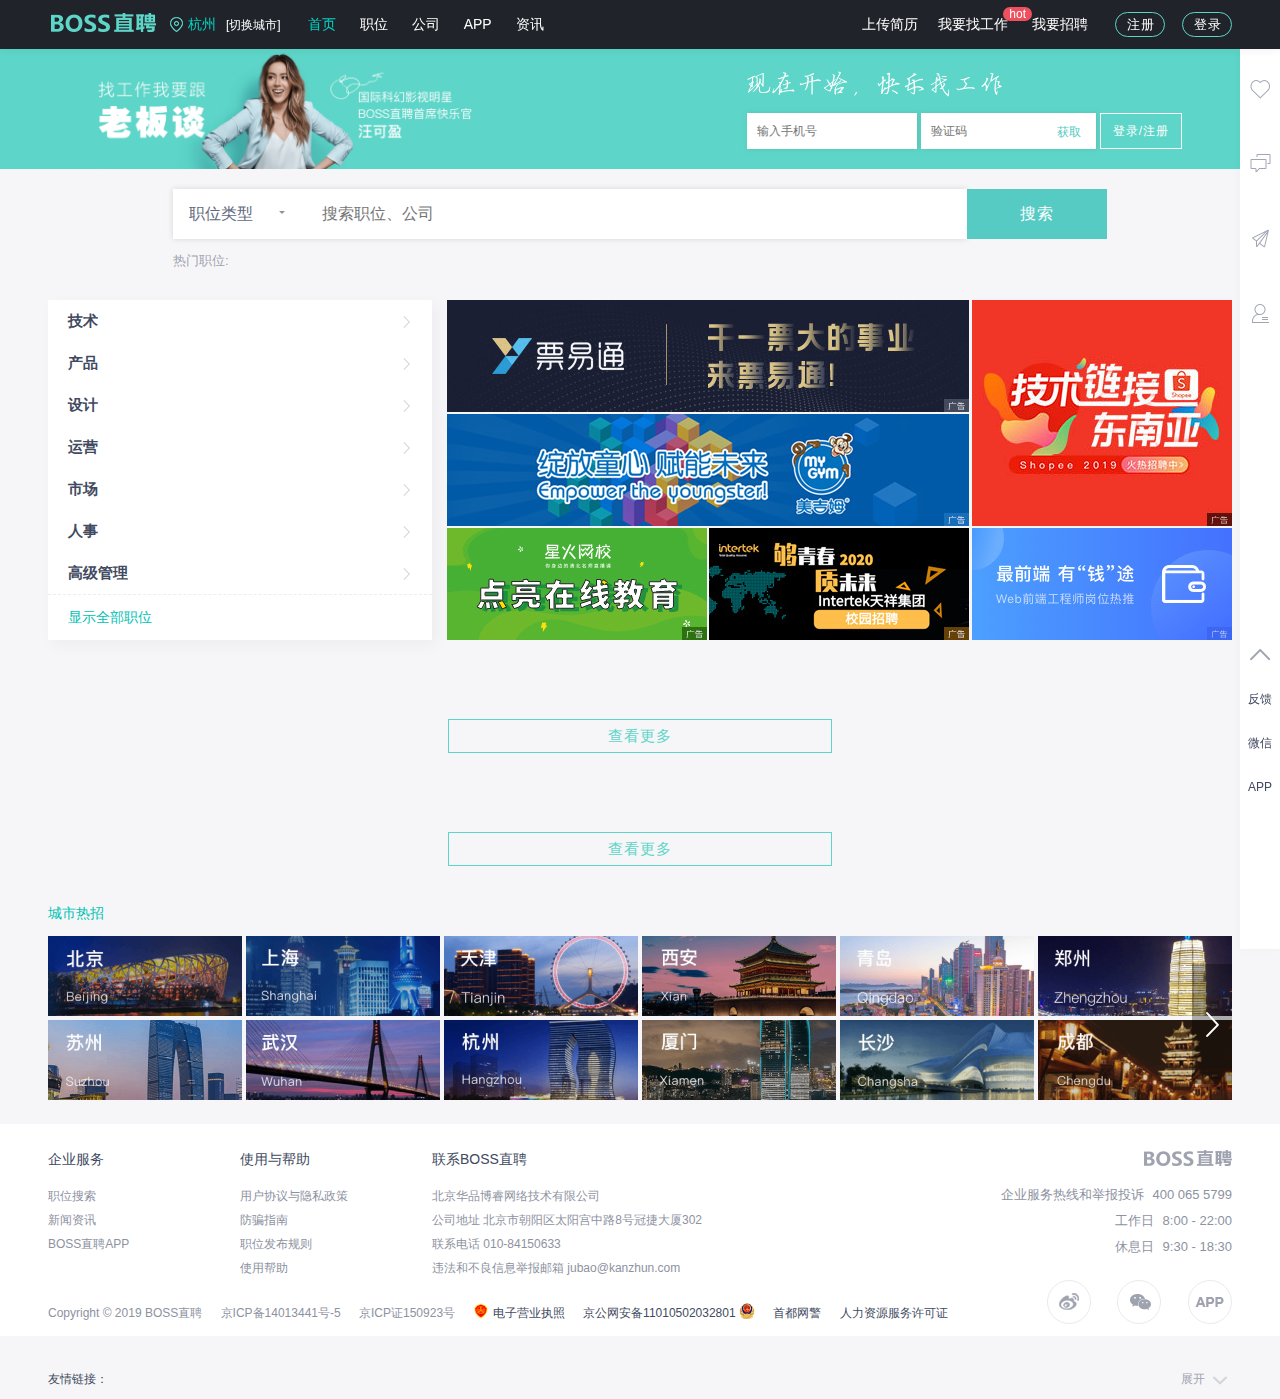
==== index.html @ 128b5499 "xfwork" ====
<!DOCTYPE html>
<html lang="en">
<head>
    <meta charset="UTF-8">
    <meta name="viewport" content="width=device-width, initial-scale=1.0">
    <meta http-equiv="X-UA-Compatible" content="ie=edge">
    <title>BOSS直聘-找工作我要跟老板谈！招聘求职找工作！</title>
    <link rel="stylesheet" href="css/index.css">
    <script type="text/javascript" src="js/mock.js"></script>
    <script src="https://ajax.aspnetcdn.com/ajax/jQuery/jquery-3.4.1.min.js"></script>
    <script type="text/javascript" src="https://webapi.amap.com/maps?v=1.4.15&key=4b1b4d65e6268a1358621d52a801e80d&plugin=AMap.CitySearch"></script>
    <script src="js/index.js"></script>
</head>
<body>
    <div id="wrap">
        <!-- 头部导航栏 -->
        <div id="header">
            <div class="inner clearfix">
                <div class="logo">
                    <a href="#" title="BOSS直聘">
                    </a>
                </div>
                <div class="nav-city">
                    <p class="nav-city-box">
                        <i></i>
                        <span>杭州</span>
                        <span class="switch-city">[切换城市]</span>
                    </p>
                    <div class="city-box clearfix">
                        <ul class="drop-downpro">
                            
                        </ul>
                        <div class="drop-downcity">
                        </div>
                    </div>
                </div>
                <div class="nav">
                    <ul>
                        <li class="cur">
                            <a href="index.html">首页</a>
                        </li>
                        <li>
                            <a href="position.html">职位</a>
                        </li>
                        <li>
                            <a href="company.html">公司</a>
                        </li>
                        <li>
                            <a href="app.html">APP</a>
                        </li>
                        <li>
                            <a href="zixun.html">资讯</a>
                        </li>
                    </ul>
                </div>
                <div class="user-nav">
                    <a href="upload.html" title="上传简历，解析内容，完善注册" class="link-sign">上传简历</a>
                    <a href="upload.html" title="上传简历，解析内容，完善注册" class="link-sign">我要找工作
                        <span class="new">hot</span>
                    </a>
                    <a href="upload.html" title="我要招聘" class="link-sign mr10">我要招聘</a>
                    <a href="" class="btn">注册</a>
                    <a href="" class="btn">登录</a>
                </div>
            </div>
        </div>
        <!-- 快速注册 -->
        <div class="fast-register">
            <div class="inner clearfix">
                <img src="img/fast-reg.png" alt="" class="icon-tip">
                <div class="step-form">
                    <form action="/wapi/zppassport/login/phone" method="post">
                        <img src="./img/fast-reg-text.png" alt="">
                        <div>
                            <div class="input-box">
                                <input type="tel" name="phone" class="ipt-phone" placeholder="输入手机号">
                            </div>
                            <div class="input-box">
                                <input type="text" name="phoneCode" class="ipt-sms" maxlength="6" placeholder="验证码">
                                <a href="javascript:void(0)" class="show-code">获取</a>
                            </div>
                            <button type="button" class="regsiter-btn">登录/注册</button>
                        </div>
                    </form>
                </div>
            </div>
        </div>
        <!-- 搜索 -->
        <div class="main-search">
            <div class="inner">
                <div class="search-box">
                    <div class="search-form">
                        <form action="" method="get" class="clearfix">
                            <div class="logo">
                                <a href=""></a>
                            </div>
                            <div class="search-form-con clearfix">
                                <div class="position-type">
                                    <b>职位类型</b>
                                    <i class="arrow-down"></i>
                                </div>
                                <p class="ipt-wrap">
                                    <input type="text" class="ipt-search" maxlength="50" placeholder="搜索职位、公司">
                                </p>
                            </div>
                            <button class="btn">搜索</button>
                            <div class="position-box">
                                <div class="select-box clearfix">
                                    <ul class="tree1"></ul>
                                    <ul class="tree2">
                                        <li class="blank">选择职类</li>
                                    </ul>
                                    <ul class="tree3"></ul>
                                </div>
                            </div>
                        </form>
                    </div>
                    <div class="search-hot">
                        <!-- 热门职位随机生成 -->
                    </div>
                </div>
            </div>
        </div>
        <!-- 主体main -->
        <div id="main" class="inner">
            <div class="home-box clearfix">
                <div class="home-sider">
                    <div class="job-menu">
                        <dl>
                            <dd class="clearfix">
                                <i class="icon-arrow-right"></i>
                                <b>技术</b>      
                                <!-- js动态生成 -->
                            </dd>
                            <div class="menu-sub">
                                <p class="menu-article">技术</p>
                                <!-- jsd动态生成 -->
                            </div>
                        </dl>
                        <dl>
                            <dd class="clearfix">
                                <i class="icon-arrow-right"></i>
                                <b>产品</b>
                            </dd>
                            <div class="menu-sub">
                                <p class="menu-article">产品</p>
                            </div>
                        </dl>
                        <dl>
                            <dd class="clearfix">
                                <i class="icon-arrow-right"></i>
                                <b>设计</b>
                            </dd>
                            <div class="menu-sub">
                                <p class="menu-article">设计</p>
                            </div>
                        </dl>
                        <dl>
                            <dd class="clearfix">
                                <i class="icon-arrow-right"></i>
                                <b>运营</b>
                            </dd>
                            <div class="menu-sub">
                                <p class="menu-article">运营</p>
                            </div>
                        </dl>
                        <dl>
                            <dd class="clearfix">
                                <i class="icon-arrow-right"></i>
                                <b>市场</b>
                            </dd>
                            <div class="menu-sub">
                                <p class="menu-article">市场</p>
                            </div>
                        </dl>
                        <dl>
                            <dd class="clearfix">
                                <i class="icon-arrow-right"></i>
                                <b>人事</b>
                            </dd>
                            <div class="menu-sub">
                                <p class="menu-article">人事</p>
                            </div>
                        </dl>
                        <dl>
                            <dd class="clearfix">
                                <i class="icon-arrow-right"></i>
                                <b>高级管理</b>
                            </dd>
                            <div class="menu-sub">
                                <p class="menu-article">高级管理</p>
                            </div>
                        </dl>
                        <div class="show-all">
                            显示全部职位
                        </div>
                        <div class="all-box">
                            <dl>
                                <dd class="clearfix">
                                    <i class="icon-arrow-right"></i>
                                    <b>销售</b>
                                </dd>
                                <div class="menu-sub">
                                    <p class="menu-article">销售</p>
                                </div>
                            </dl>
                            <dl>
                                <dd class="clearfix">
                                    <i class="icon-arrow-right"></i>
                                    <b>媒体</b>
                                </dd>
                                <div class="menu-sub">
                                    <p class="menu-article">媒体</p>
                                </div>
                            </dl>
                            <dl>
                                <dd class="clearfix">
                                    <i class="icon-arrow-right"></i>
                                    <b>金融</b>
                                </dd>
                                <div class="menu-sub">
                                    <p class="menu-article">金融</p>
                                </div>
                            </dl>
                            <dl>
                                <dd class="clearfix">
                                    <i class="icon-arrow-right"></i>
                                    <b>汽车</b>
                                </dd>
                                <div class="menu-sub">
                                    <p class="menu-article">汽车</p>
                                </div>
                            </dl>
                            <dl>
                                <dd class="clearfix">
                                    <i class="icon-arrow-right"></i>
                                    <b>教育培训</b>
                                </dd>
                                <div class="menu-sub">
                                    <p class="menu-article">教育培训</p>
                                </div>
                            </dl>
                            <dl>
                                <dd class="clearfix">
                                    <i class="icon-arrow-right"></i>
                                    <b>医疗健康</b>
                                </dd>
                                <div class="menu-sub">
                                    <p class="menu-article">医疗健康</p>
                                    
                                </div>
                            </dl>
                            <dl>
                                <dd class="clearfix">
                                    <i class="icon-arrow-right"></i>
                                    <b>采购贸易</b>
                                </dd>
                                <div class="menu-sub">
                                    <p class="menu-article">采购贸易</p>
                                </div>
                            </dl>
                            <dl>
                                <dd class="clearfix">
                                    <i class="icon-arrow-right"></i>
                                    <b>供应链/物流</b>
                                </dd>
                                <div class="menu-sub">
                                    <p class="menu-article">供应链/物流</p>
                                </div>
                            </dl>
                            <dl>
                                <dd class="clearfix">
                                    <i class="icon-arrow-right"></i>
                                    <b>房地产/建筑</b>
                                </dd>
                                <div class="menu-sub">
                                    <p class="menu-article">房地产/建筑</p>
                                </div>
                            </dl>
                            <dl>
                                <dd class="clearfix">
                                    <i class="icon-arrow-right"></i>
                                    <b>咨询/翻译/法律</b>
                                </dd>
                                <div class="menu-sub">
                                    <p class="menu-article">咨询/翻译/法律</p>
                                </div>
                            </dl>
                        </div>
                    </div>
                </div>
                <div class="home-main">
                    <div class="main-box">
                        <a href="#" class="fl">
                            <img src="img/m1.jpg" alt="">
                        </a>
                        <a href="#" class="fr">
                            <img src="img/m3.jpg" alt="">
                        </a>
                        <a href="#" class="fl">
                            <img src="img/m2.jpg" alt="">
                        </a>
                        <a href="#" class="fl">
                            <img src="img/m4.jpg" alt="">
                        </a>
                        <a href="#" class="fl">
                            <img src="img/m5.jpg" alt="">
                        </a>
                        <a href="#" class="fr">
                            <img src="img/m6.jpg" alt="">
                        </a>
                    </div>
                </div>
                <div class="job-tab-box">
                    <h3 class="clearfix">                   
                    </h3>
                    <ul class="cur clearfix">                   
                    </ul>
                    <ul class="clearfix">                  
                    </ul>
                    <ul class="clearfix">                   
                    </ul>
                    <ul class="clearfix">                
                    </ul>
                    <ul class="clearfix">               
                    </ul>
                    <ul class="clearfix">              
                    </ul>
                    <ul class="clearfix">                  
                    </ul>
                    <ul class="clearfix">                    
                    </ul>
                    <ul class="clearfix">                    
                    </ul>
                    <ul class="clearfix">                 
                    </ul>
                    <p class="tab-more">
                        <a href="#" class="btn-more">查看更多</a>
                    </p>
                </div>
                <div class="conpamy-tab-box">
                    <h3 class="clearfix">         
                    </h3>
                    <ul class="cur">
                    </ul>
                    <ul class="clearfix">
                    </ul>
                    <ul class="clearfix">                 
                    </ul>
                    <ul class="clearfix">                       
                    </ul>
                     <p class="tab-more">
                        <a href="#" class="btn-more">查看更多</a>
                    </p>
                </div>
                <div class="hotcity-tab-city">
                    <h3>
                        <span class="cur">城市热招</span>
                    </h3>
                    <div class="sider-city">
                        <div class="pre-city city-btn"></div>
                        <div class="next-city city-btn"></div>
                        <ul>
                            <li class="clearfix">
                                <a href="">
                                    <img src="img/city_101010100.png" alt="">
                                    <div class="model"></div>
                                </a>
                                <a href="">
                                    <img src="img/city_101020100.png" alt="">
                                    <div class="model"></div>
                                </a>
                                <a href="">
                                    <img src="img/city_101030100.png" alt="">
                                    <div class="model"></div>
                                </a>
                                <a href="">
                                    <img src="img/city_101110100.png" alt="">
                                    <div class="model"></div>
                                </a>
                                <a href="">
                                    <img src="img/city_101120200.png" alt="">
                                    <div class="model"></div>
                                </a>
                                <a href="">
                                    <img src="img/city_101180100.png" alt="">
                                    <div class="model"></div>
                                </a>
                                <a href="">
                                    <img src="img/city_101190100.png" alt="">
                                    <div class="model"></div>
                                </a>
                                <a href="">
                                    <img src="img/city_101190400.png" alt="">
                                    <div class="model"></div>
                                </a>
                                <a href="">
                                    <img src="img/city_101200100.png" alt="">
                                    <div class="model"></div>
                                </a>
                                <a href="">
                                    <img src="img/city_101210100.png" alt="">
                                    <div class="model"></div>
                                </a>
                                <a href="">
                                    <img src="img/city_101230200.png" alt="">
                                    <div class="model"></div>
                                </a>
                                <a href="">
                                    <img src="img/city_101250100.png" alt="">
                                    <div class="model"></div>
                                </a>
                                <a href="">
                                    <img src="img/city_101270100.png" alt="">
                                    <div class="model"></div>
                                </a>
                                <a href="">
                                    <img src="img/city_101280100.png" alt="">
                                    <div class="model"></div>
                                </a>
                                <a href="">
                                    <img src="img/city_101280600.png" alt="">
                                    <div class="model"></div>
                                </a>
                            </li>
                        </ul>
                    </div>
                </div>
            </div> 
        </div>
        <!-- 底部footer -->
        <div id="footer">
            <div class="inner">
                <div class="footer-social">
                    <img src="./img/footer-logo.png" alt="">
                    <p>
                        企业服务热线和举报投诉 
                        <span>400 065 5799</span>
                    </p>
                    <p>
                        工作日 
                        <span>8:00 - 22:00</span>
                    </p>
                    <p>休息日 
                        <span>9:30 - 18:30</span>
                    </p>
                    <p class="footer-icon">
                        <a href="http://www.weibo.com/bosszhipin" class="icon-weibo">
                        </a>
                        <a href="" class="icon-weixin">
                            <img src="./img/we_chat_qr.jpg" alt="" class="qr-weixin">
                        </a>
                        <a href="" class="icon-app">
                        </a>
                    </p>
                </div>
                <div class="footer-about clearfix">
                    <dl>
                        <dt>企业服务</dt>
                        <dd>
                            <a href="">职位搜索</a>
                            <a href="">新闻资讯</a>
                            <a href="">BOSS直聘APP</a>
                        </dd>
                    </dl>
                    <dl>
                        <dt>使用与帮助</dt>
                        <dd>
                            <a href="">用户协议与隐私政策</a>
                            <a href="">防骗指南</a>
                            <a href="">职位发布规则</a>
                            <a href="">使用帮助</a>
                        </dd>
                    </dl>
                    <dl>
                        <dt>联系BOSS直聘</dt>
                        <dd>
                            <p>北京华品博睿网络技术有限公司</p>
                            <p>公司地址 北京市朝阳区太阳宫中路8号冠捷大厦302</p>
                            <p>联系电话 010-84150633</p>
                            <p>违法和不良信息举报邮箱 
                                <a href="">jubao@kanzhun.com</a>
                            </p>
                        </dd>
                    </dl>
                </div>
                <div class="copyright">
                    <p>
                        <span>Copyright © 2019 BOSS直聘</span>
                        <span>京ICP备14013441号-5</span>
                        <span>京ICP证150923号</span>
                        <span>
                            <a href="">
                                <img src="./img/icon-badge-1.png" alt="">
                                电子营业执照
                            </a>
                        </span>
                        <span>
                            <a href="">
                                京公网安备11010502032801 
                                <img src="./img/icon-beian.png" alt="">
                            </a>
                        </span>
                        <span>
                            <a href="">
                                首都网警
                            </a>
                        </span>
                        <span>
                            <a href="">人力资源服务许可证</a>
                        </span>
                    </p>
                </div>
            </div>
        </div>
        <!-- link -->
        <div class="link-friends" style="height: 27px;">
            <dl class="link-item clearfix">
                <dt>友情链接：</dt>
                <dd><!-- 底部a标签自动生成 -->
                </dd>
            </dl>
            <div>
                <span>展开</span>
                <i class="sildedown"></i>
            </div>
        </div>
        <!-- 通用侧边栏 -->
        <div id="siderbar">
            <div class="sider-index">
                <ul class="sider-top">
                    <li class="interest-li">
                        <a href="javascript:;">
                            <i class="interest"></i>
                            感兴趣
                        </a>
                    </li>
                     <li class="chat-li">
                        <a href="javascript:;">
                            <i class="chat"></i>
                            沟通过
                        </a>
                    </li>
                     <li class="deliver-li">
                        <a href="javascript:;">
                            <i class="deliver"></i>
                            已投递
                        </a>
                    </li>
                    <li class="interview-li">
                        <a href="javascript:;">
                            <i class="interview"></i>
                            面试
                        </a>
                    </li>
                </ul>
                <ul class="sider-bottom">
                    <li>
                        <a  href="javascript:;" title="返回顶部" class="back-top"></a>
                    </li>
                    <li>
                        <a href="javascript:;">反馈</a>
                    </li>
                    <li>
                        <a href="javascript:;">微信
                            <div class="qr-layer">
                                <i></i>
                                <img src="img/wechat-qrcode.jpg" alt="">
                                关注BOSS直聘微信服务号
                            </div>
                        </a>
                    </li>
                    <li>
                        <a href="javascript:;">APP
                            <div class="qr-layer">
                                <i></i>
                                <img src="img/wechat-qrcode.jpg" alt="">
                                下载BOSS直聘APP
                            </div>
                        </a>
                    </li>
                </ul>
            </div>
        </div>
    </div>
</body>
</html>
---- css/index.css ----
@charset "UTF-8";
html, body, div, span, applet, object, iframe, h1, h2, h3, h4, h5, h6, p, blockquote, pre, a, abbr, acronym, address, big, cite, code, del, dfn, em, font, img, ins, kbd, q, s, samp, small, strike,
strong, sub, sup, tt, var, b, u, i, center, dl, dt, dd, ol, ul, li, fieldset, form, label, legend, table, caption, tbody,
tfoot, thead, tr, th, td, textarea, button {
  margin: 0;
  padding: 0;
}

address, cite, dfn, em, var, i {
  font-style: normal;
}

body {
  min-width: 1184px;
  color: #222;
  background: #f6f6f8;
  line-height: 26px;
  color: #414a60;
  font-size: 14px;
  font-family: arial,verdana,helvetica,'PingFang SC','HanHei SC',STHeitiSC-Light,Microsoft Yahei,sans-serif;
}

table {
  border-collapse: collapse;
  border-spacing: 0;
}

h1, h2, h3, h4, h5, h6, th {
  font-size: 100%;
  font-weight: normal;
}

button, input, select, textarea {
  font-size: 100%;
}

fieldset, img {
  border: 0;
}

a {
  text-decoration: none;
  color: #414a60;
}

a:hover {
  transition: all linear .2s;
  color: #00d7c6;
  text-decoration: none;
}

ul, ol {
  list-style: none;
}

:focus {
  outline: none;
}

.clearfix::after {
  clear: both;
  content: "";
  display: block;
  overflow: hidden;
  height: 0;
}

.clearfix {
  zoom: 1;
}

@keyframes showSearchBox {
  0% {
    transform: translateY(-20px);
  }
  50% {
    transform: translateY(5px);
  }
  60% {
    transform: translateY(-5px);
  }
  70% {
    transform: translateY(5px);
  }
  80% {
    transform: translateY(0px);
  }
}

#wrap {
  min-height: 100%;
  overflow: visible;
  overflow-x: hidden;
  position: relative;
}

#wrap ::-webkit-scrollbar {
  width: 4px;
}

#wrap ::-webkit-scrollbar-thumb {
  height: 50px;
  background-color: #d1d4db;
}

#wrap ::-webkit-scrollbar-track-piece {
  background-color: #fff;
}

#wrap #header {
  /* 这种注释内容会出现在生成的css文件中 */
  width: 100%;
  height: 49px;
  background: #202329;
  box-shadow: 0 1px 8px rgba(0, 0, 0, 0.06);
  position: relative;
  z-index: 1005;
}

#wrap #header a {
  color: #fff;
}

#wrap #header .inner {
  width: 1184px;
  max-width: 1184px;
  margin: 0 auto;
}

#wrap #header .inner .logo {
  float: left;
  padding: 6px 0 0 0;
}

#wrap #header .inner .logo a {
  display: block;
  width: 110px;
  height: 36px;
  background: url(../img/logo.png) 3px 7px no-repeat;
  background-size: 105px 19px;
}

#wrap #header .inner .nav-city {
  float: left;
  position: relative;
  cursor: pointer;
  height: 49px;
  line-height: 49px;
  color: #00d7c6;
  font-size: 0;
}

#wrap #header .inner .nav-city .nav-city-box i {
  display: inline-block;
  vertical-align: top;
  width: 15px;
  height: 23px;
  background: url(../img/icon-poi.png) 0 -165px;
  margin: 17px 3px 0 12px;
}

#wrap #header .inner .nav-city .nav-city-box span {
  font-size: 14px;
}

#wrap #header .inner .nav-city .nav-city-box .switch-city {
  font-size: 12px;
  color: #fff;
  margin-left: 10px;
}

#wrap #header .inner .nav-city .city-box {
  display: none;
  position: absolute;
  width: 298px;
  background: #fff;
  top: 49px;
  left: 0;
  z-index: 1;
  color: #9fa3b0;
  box-shadow: 0 2px 8px rgba(0, 0, 0, 0.1);
  font-size: 14px;
}

#wrap #header .inner .nav-city .city-box .drop-downpro {
  float: left;
  width: 150px;
  height: 302px;
  overflow: auto;
}

#wrap #header .inner .nav-city .city-box .drop-downpro li {
  padding-left: 28px;
  line-height: 50px;
  cursor: pointer;
}

#wrap #header .inner .nav-city .city-box .drop-downpro .cur {
  background: #f1f3f6;
}

#wrap #header .inner .nav-city .city-box .drop-downcity {
  margin-left: 150px;
  background: #f8f9fa;
  height: 302px;
  overflow: auto;
}

#wrap #header .inner .nav-city .city-box .drop-downcity ul {
  display: none;
}

#wrap #header .inner .nav-city .city-box .drop-downcity ul li {
  padding-left: 28px;
  line-height: 50px;
  cursor: pointer;
  background: #f1f3f6;
}

#wrap #header .inner .nav-city .city-box .drop-downcity ul li:hover {
  background: #edf0f3;
}

#wrap #header .inner .nav-city .city-box .drop-downcity ul .cur {
  display: block;
}

#wrap #header .inner .nav-city .city-box .drop-downcity .cur {
  display: block;
}

#wrap #header .inner .nav {
  font-size: 0;
  float: left;
  margin-left: 15px;
  height: 49px;
  line-height: 49px;
}

#wrap #header .inner .nav ul {
  display: inline-block;
  white-space: nowrap;
  vertical-align: top;
}

#wrap #header .inner .nav ul li {
  display: inline-block;
  vertical-align: top;
  text-align: center;
  font-size: 14px;
  margin: 0 7px;
}

#wrap #header .inner .nav ul li a {
  display: block;
  padding: 0 5px;
  position: relative;
  transition: all linear .2s;
  color: #fff;
}

#wrap #header .inner .nav ul li a:hover {
  color: #00d7c6;
}

#wrap #header .inner .nav ul .cur a {
  color: #00d7c6;
}

#wrap #header .inner .user-nav {
  float: right;
  font-size: 0;
  height: 49px;
  line-height: 49px;
}

#wrap #header .inner .user-nav a {
  font-size: 14px;
  transition: all linear .2s;
}

#wrap #header .inner .user-nav a:hover {
  color: #00d7c6;
}

#wrap #header .inner .user-nav .link-sign {
  position: relative;
  margin-right: 20px;
}

#wrap #header .inner .user-nav .link-sign .new {
  position: absolute;
  top: -9px;
  right: -20px;
  height: 14px;
  padding: 0 6px;
  line-height: 14px;
  background-color: #ef505e;
  color: #fff;
  font-size: 12px;
  border-radius: 7px;
}

#wrap #header .inner .user-nav .mr10 {
  margin-right: 10px;
}

#wrap #header .inner .user-nav .btn {
  display: inline-block;
  letter-spacing: 1px;
  box-sizing: content-box;
  border-radius: 15px;
  text-align: center;
  font-size: 13px;
  height: 23px;
  line-height: 23px;
  padding: 0 9px 0 11px;
  margin-left: 17px;
  background: #202329;
  border: 1px #5dd5c8 solid;
  cursor: pointer;
}

#wrap .fast-register {
  height: 120px;
  background: #5dd5c8;
  position: relative;
  z-index: 1004;
}

#wrap .fast-register .inner {
  width: 1084px;
  max-width: 1184px;
  margin: 0 auto;
}

#wrap .fast-register .inner .icon-tip {
  float: left;
  height: 118px;
  margin: 2px 35px 0 0;
}

#wrap .fast-register .inner .step-form {
  float: right;
  position: relative;
}

#wrap .fast-register .inner .step-form img {
  height: 26px;
  margin: 22px 0 8px 0;
}

#wrap .fast-register .inner .step-form div .input-box {
  display: inline-block;
  vertical-align: middle;
  position: relative;
}

#wrap .fast-register .inner .step-form div .input-box input {
  padding: 6px 10px 5px 10px;
  height: 25px;
  border: none;
  line-height: 25px;
  background: #fff;
  box-shadow: 1px 0 4px 0 rgba(86, 174, 164, 0.5);
  font-size: 12px;
  vertical-align: middle;
}

#wrap .fast-register .inner .step-form div .input-box .ipt-phone {
  width: 150px;
}

#wrap .fast-register .inner .step-form div .input-box .show-code {
  color: #54cbc4;
  font-size: 12px;
  position: absolute;
  right: 15px;
  top: 6px;
}

#wrap .fast-register .inner .step-form div .regsiter-btn {
  display: inline-block;
  min-width: 80px;
  box-sizing: content-box;
  font-size: 12px;
  vertical-align: middle;
  border: 1px solid #fff;
  height: 34px;
  line-height: 34px;
  color: #fff;
  letter-spacing: 1px;
  background: #5dd5c8;
  text-align: center;
  cursor: pointer;
}

#wrap .main-search {
  position: relative;
  z-index: 1003;
}

#wrap .main-search .inner {
  width: 1184px;
  max-width: 1184px;
  margin: 0 auto;
}

#wrap .main-search .inner .search-box {
  width: 934px;
  margin: 0 auto;
  padding-top: 20px;
  position: relative;
  font-size: 13px;
}

#wrap .main-search .inner .search-box .search-form {
  position: relative;
  zoom: 1;
  z-index: 1000;
  height: 50px;
}

#wrap .main-search .inner .search-box .search-form .logo {
  display: none;
  padding: 6px 0 0 0;
  float: left;
}

#wrap .main-search .inner .search-box .search-form .logo a {
  display: block;
  width: 110px;
  height: 36px;
  margin-right: 30px;
  background: url(../img/logo.png) 3px 7px no-repeat;
  background-size: 105px 19px;
}

#wrap .main-search .inner .search-box .search-form .search-form-con {
  float: left;
  width: 794px;
  box-shadow: 0 0 6px rgba(0, 0, 0, 0.13);
}

#wrap .main-search .inner .search-box .search-form .search-form-con .position-type {
  height: 28px;
  border: 1px solid #53cac3;
  border-right: none;
  line-height: 30px;
  padding: 6px 15px 8px 15px;
  background-color: #fff;
  position: relative;
  cursor: pointer;
  width: 99px;
  float: left;
  padding-top: 9px;
  padding-bottom: 11px;
  border-color: #fff;
  border-left: 1px solid #fff;
}

#wrap .main-search .inner .search-box .search-form .search-form-con .position-type b {
  font-size: 16px;
  width: 80px;
  overflow: hidden;
  text-overflow: ellipsis;
  white-space: nowrap;
  display: inline-block;
  font-weight: 400;
  color: #61687c;
}

#wrap .main-search .inner .search-box .search-form .search-form-con .position-type .arrow-down {
  position: absolute;
  right: 8px;
  top: 15px;
  display: inline-block;
  background-image: url(../img/icons.png);
  background-repeat: no-repeat;
  width: 16px;
  height: 16px;
  background-position: 0 -2044px;
}

#wrap .main-search .inner .search-box .search-form .search-form-con .ipt-wrap {
  float: left;
  width: 664px;
  background: #fff;
  border: 1px solid #fff;
  border-left: none;
  border-right: none;
  position: relative;
}

#wrap .main-search .inner .search-box .search-form .search-form-con .ipt-wrap .ipt-search {
  width: 626px;
  font-size: 16px;
  padding: 10px 19px;
  height: 28px;
  line-height: 30px;
  border: 0;
  color: #414a60;
  font-weight: 400;
}

#wrap .main-search .inner .search-box .search-form .search-form-con:hover .position-type {
  border-color: #53cac3;
  transition: all linear .1s;
}

#wrap .main-search .inner .search-box .search-form .search-form-con:hover .ipt-wrap {
  border-color: #53cac3;
  transition: all linear .1s;
}

#wrap .main-search .inner .search-box .search-form .position-box {
  display: none;
  position: absolute;
  top: 50px;
  left: -1px;
  height: 250px;
  width: 506px;
  color: #8d92a1;
}

#wrap .main-search .inner .search-box .search-form .position-box .select-box {
  display: inline-block;
  box-shadow: 0 2px 8px rgba(0, 0, 0, 0.1);
  zoom: 1;
  position: relative;
}

#wrap .main-search .inner .search-box .search-form .position-box .select-box ul {
  border: 1px #e3e7ed solid;
  border-top: 0;
  background-color: #fff;
  overflow: auto;
  max-height: 208px;
}

#wrap .main-search .inner .search-box .search-form .position-box .select-box ul li {
  line-height: 42px;
  padding: 0 15px;
  cursor: pointer;
  white-space: nowrap;
  overflow: hidden;
  text-overflow: ellipsis;
  display: block;
}

#wrap .main-search .inner .search-box .search-form .position-box .select-box ul .selected {
  background-color: #f2f5f9;
  -webkit-transition: all linear .2s;
  transition: all linear .2s;
}

#wrap .main-search .inner .search-box .search-form .position-box .select-box ul .blank {
  background: 0 0;
  color: #ccc;
  padding-top: 50px;
  text-align: center;
}

#wrap .main-search .inner .search-box .search-form .position-box .select-box .tree1 {
  float: left;
  width: 166px;
  max-height: 250px;
  height: 250px;
}

#wrap .main-search .inner .search-box .search-form .position-box .select-box .tree2 {
  float: left;
  width: 166px;
  max-height: 250px;
  height: 250px;
}

#wrap .main-search .inner .search-box .search-form .position-box .select-box .tree3 {
  display: none;
  float: left;
  width: 166px;
  max-height: 250px;
  height: 250px;
}

#wrap .main-search .inner .search-box .search-form .btn {
  text-align: center;
  color: #fff;
  background: #55cbc4;
  border: 0;
  cursor: pointer;
  height: 50px;
  line-height: 50px;
  background-image: none;
  font-size: 16px;
  width: 140px;
  float: right;
  letter-spacing: 1px;
}

#wrap .main-search .inner .search-box .search-form .btn:hover {
  background-color: #6adbcf;
  color: #fff;
}

#wrap .main-search .inner .search-box .search-hot {
  padding: 9px 0 26px 0;
  font-size: 13px;
  color: #9fa3b0;
}

#wrap .main-search .inner .search-box .search-hot b {
  margin-right: 18px;
  font-weight: 400;
  display: inline-block;
}

#wrap .main-search .inner .search-box .search-hot a {
  display: inline-block;
  margin-right: 22px;
  color: #00c2b3;
}

#wrap .fix {
  position: fixed;
  top: 0;
  left: 0;
  width: 100%;
  height: 100px;
  background: #fff;
  z-index: 1004;
  box-shadow: 0 2px 8px 0 rgba(0, 0, 0, 0.21);
}

#wrap .fix .inner .search-box {
  width: 100%;
  padding-top: 25px;
  animation: showSearchBox .35s linear both;
}

#wrap .fix .inner .search-box .search-form .search-form-con {
  width: 904px;
}

#wrap .fix .inner .search-box .search-form .search-form-con .ipt-wrap {
  width: 774px;
  overflow: hidden;
}

#wrap .fix .inner .search-box .search-form .position-box {
  left: 139px;
}

#wrap .fix .inner .search-box .search-form .logo {
  display: block;
}

#wrap .fix .inner .search-box .search-hot {
  display: none;
}

#wrap #main {
  width: 1184px;
  max-width: 1184px;
  margin: 0 auto;
  position: relative;
}

#wrap #main .home-sider {
  width: 384px;
  position: absolute;
  left: 0;
  top: 0;
}

#wrap #main .home-sider .job-menu {
  background: #fff;
  color: #61687c;
  position: relative;
  z-index: 1002;
  box-shadow: 5px 5px 15px rgba(3, 0, 0, 0.04);
}

#wrap #main .home-sider .job-menu a {
  color: #61687c;
  font-size: 13px;
  display: inline-block;
  line-height: 28px;
}

#wrap #main .home-sider .job-menu dl {
  zoom: 1;
  height: 42px;
}

#wrap #main .home-sider .job-menu dl dd {
  padding: 8px 20px 9px;
  height: 27px;
}

#wrap #main .home-sider .job-menu dl dd .icon-arrow-right {
  float: right;
  background-position: -25px 0;
  margin-top: 5px;
  width: 12px;
  height: 16px;
  position: relative;
  top: 2px;
  background-image: url(../img/icons.png);
  background-repeat: no-repeat;
}

#wrap #main .home-sider .job-menu dl dd b {
  float: left;
  font-weight: 600;
  color: #414a60;
  font-size: 15px;
}

#wrap #main .home-sider .job-menu dl dd a {
  color: #61687c;
  font-size: 13px;
  display: inline-block;
  line-height: 28px;
  margin-left: 16px;
}

#wrap #main .home-sider .job-menu dl .menu-sub {
  display: none;
  position: absolute;
  background: #fff;
  padding: 20px 30px 20px 10px;
  width: 648px;
  top: 0;
  margin-top: -5px;
  left: 100%;
  z-index: 1;
  box-shadow: 0 1px 6px rgba(6, 0, 1, 0.1);
}

#wrap #main .home-sider .job-menu dl .menu-sub .menu-article {
  padding-left: 20px;
  height: 30px;
  font-size: 15px;
  font-weight: 700;
}

#wrap #main .home-sider .job-menu dl .menu-sub ul li h4 {
  float: left;
  width: 104px;
  color: #8d92a1;
  font-size: 13px;
  padding-top: 2px;
  font-weight: 400;
  padding-left: 20px;
}

#wrap #main .home-sider .job-menu dl .menu-sub ul li .text {
  margin-left: 130px;
  border-bottom: solid 1px #f5f6f9;
  padding: 0 0 10px 1px;
}

#wrap #main .home-sider .job-menu dl .menu-sub ul li .text a {
  margin-left: 0;
  margin-right: 25px;
}

#wrap #main .home-sider .job-menu dl .menu-sub ul li .text a:hover {
  color: #18c3b1;
}

#wrap #main .home-sider .job-menu .cur {
  background-color: #5dd5c8;
  border-color: #d1d4db;
  border-right-color: #fff;
  position: relative;
  width: 100%;
}

#wrap #main .home-sider .job-menu .cur dd .icon-arrow-right {
  background-position: -25px -31px;
}

#wrap #main .home-sider .job-menu .cur dd b {
  color: #fff;
}

#wrap #main .home-sider .job-menu .cur dd a {
  color: #fff;
}

#wrap #main .home-sider .job-menu .cur .menu-sub {
  display: block;
}

#wrap #main .home-sider .job-menu .show-all {
  border-top: dashed 1px #ecedef;
  color: #00c2b3;
  height: 45px;
  padding: 0 20px;
  line-height: 45px;
}

#wrap #main .home-sider .job-menu .all-box {
  display: none;
}

#wrap #main .home-main {
  float: right;
  max-width: 785px;
}

#wrap #main .home-main .main-box {
  position: relative;
  overflow: hidden;
  font-size: 0;
  line-height: 0;
  height: 340px;
}

#wrap #main .home-main .main-box a {
  display: block;
}

#wrap #main .home-main .main-box a img {
  display: block;
}

#wrap #main .home-main .main-box a:hover {
  opacity: .9;
}

#wrap #main .home-main .main-box .fl {
  float: left;
  padding-right: 2px;
  padding-bottom: 2px;
}

#wrap #main .home-main .main-box .fr {
  float: right;
}

#wrap #main .job-tab-box, #wrap #main .conpamy-tab-box {
  width: 100%;
  overflow: hidden;
  padding-top: 30px;
}

#wrap #main .job-tab-box h3, #wrap #main .conpamy-tab-box h3 {
  height: 45px;
  position: relative;
}

#wrap #main .job-tab-box h3 span, #wrap #main .conpamy-tab-box h3 span {
  float: left;
  margin-right: 40px;
  line-height: 45px;
  color: #8d92a1;
  cursor: pointer;
  font-size: 14px;
  font-weight: 400;
}

#wrap #main .job-tab-box h3 .cur, #wrap #main .conpamy-tab-box h3 .cur {
  color: #00c2b3;
}

#wrap #main .job-tab-box ul, #wrap #main .conpamy-tab-box ul {
  overflow: hidden;
  font-weight: 400;
  width: 110%;
  display: none;
}

#wrap #main .job-tab-box ul li, #wrap #main .conpamy-tab-box ul li {
  height: 130px;
  width: 384px;
  float: left;
  margin: 0 16px 16px 0;
  background: #fff;
}

#wrap #main .job-tab-box ul li p, #wrap #main .conpamy-tab-box ul li p {
  height: 35px;
  line-height: 35px;
  font-size: 15px;
  color: #61687c;
  width: 244px;
  padding-right: 100px;
  margin: 0 auto 0 auto;
  overflow: hidden;
  text-overflow: ellipsis;
  white-space: nowrap;
  position: relative;
}

#wrap #main .job-tab-box ul li .sub-li, #wrap #main .conpamy-tab-box ul li .sub-li {
  display: block;
  height: 130px;
  width: 384px;
}

#wrap #main .job-tab-box ul li .sub-li:hover, #wrap #main .conpamy-tab-box ul li .sub-li:hover {
  box-shadow: 5px 5px 20px rgba(0, 0, 0, 0.05);
  position: absolute;
  z-index: 10;
}

#wrap #main .job-tab-box ul li .sub-li .job-info, #wrap #main .conpamy-tab-box ul li .sub-li .job-info {
  display: block;
  height: 71px;
  padding-top: 10px;
}

#wrap #main .job-tab-box ul li .sub-li .job-info .job-name .salar, #wrap #main .conpamy-tab-box ul li .sub-li .job-info .job-name .salar {
  color: #fc6c38;
  position: absolute;
  right: 0;
  top: 0;
}

#wrap #main .job-tab-box ul li .sub-li .job-info .job-text, #wrap #main .conpamy-tab-box ul li .sub-li .job-info .job-text {
  font-size: 12px;
  color: #61687c;
  border-bottom: dashed 1px #e3e7ed;
  width: 344px;
  padding-right: 0;
  line-height: 28px;
}

#wrap #main .job-tab-box ul li .sub-li .job-info:hover .job-name, #wrap #main .conpamy-tab-box ul li .sub-li .job-info:hover .job-name {
  color: #00d7c6;
}

#wrap #main .job-tab-box ul li .sub-li .user-info, #wrap #main .conpamy-tab-box ul li .sub-li .user-info {
  display: block;
  padding: 7px 0;
}

#wrap #main .job-tab-box ul li .sub-li .user-info p, #wrap #main .conpamy-tab-box ul li .sub-li .user-info p {
  font-size: 14px;
  width: 344px;
  padding-right: 0;
}

#wrap #main .job-tab-box ul li .sub-li .user-info p img, #wrap #main .conpamy-tab-box ul li .sub-li .user-info p img {
  width: 30px;
  height: 30px;
  vertical-align: middle;
  border-radius: 50%;
  margin-right: 15px;
}

#wrap #main .job-tab-box ul li .sub-li .user-info p .user-text, #wrap #main .conpamy-tab-box ul li .sub-li .user-info p .user-text {
  margin-left: 10px;
  font-size: 12px;
  color: #8d92a1;
}

#wrap #main .job-tab-box ul li .sub-li .user-info:hover, #wrap #main .conpamy-tab-box ul li .sub-li .user-info:hover {
  background: #fafafa;
}

#wrap #main .job-tab-box ul li .sub-li .vline, #wrap #main .conpamy-tab-box ul li .sub-li .vline {
  display: inline-block;
  width: 1px;
  height: 12px;
  vertical-align: middle;
  background: #e0e0e0;
  margin: 0 10px;
}

#wrap #main .job-tab-box .cur, #wrap #main .conpamy-tab-box .cur {
  display: block;
}

#wrap #main .job-tab-box .tab-more, #wrap #main .conpamy-tab-box .tab-more {
  text-align: center;
  margin-top: 4px;
}

#wrap #main .job-tab-box .tab-more .btn-more, #wrap #main .conpamy-tab-box .tab-more .btn-more {
  display: inline-block;
  min-width: 112px;
  box-sizing: content-box;
  border: 1px #5dd5c8 solid;
  color: #5dd5c8;
  letter-spacing: 1px;
  text-align: center;
  cursor: pointer;
  width: 382px;
  font-size: 15px;
  height: 32px;
  line-height: 32px;
  background: #f6f6f8;
}

#wrap #main .job-tab-box .tab-more .btn-more:hover, #wrap #main .conpamy-tab-box .tab-more .btn-more:hover {
  background: #5dd5c8;
  transition: all linear .2s;
  color: #fff;
}

#wrap #main .conpamy-tab-box ul li {
  height: 140px;
  width: 284px;
  float: left;
  margin: 0 16px 16px 0;
  background: #fff;
}

#wrap #main .conpamy-tab-box ul li a {
  color: #414a60;
  display: block;
}

#wrap #main .conpamy-tab-box ul li .sub-li {
  display: block;
  height: 140px;
  width: 284px;
}

#wrap #main .conpamy-tab-box ul li .sub-li .company-info {
  height: 77px;
  margin: 0 20px;
  padding-top: 20px;
  border-bottom: dashed 1px #ededed;
}

#wrap #main .conpamy-tab-box ul li .sub-li .company-info:hover h4 {
  color: #00d7c6;
}

#wrap #main .conpamy-tab-box ul li .sub-li .company-info img {
  height: 55px;
  width: 55px;
  float: left;
  border-radius: 10px;
  border: solid 1px #f2f5fa;
}

#wrap #main .conpamy-tab-box ul li .sub-li .company-info .company-text {
  float: right;
  text-align: right;
  overflow: hidden;
  text-overflow: ellipsis;
}

#wrap #main .conpamy-tab-box ul li .sub-li .company-info .company-text h4 {
  height: 25px;
  line-height: 25px;
  font-size: 16px;
  font-weight: 400;
  white-space: nowrap;
  overflow: hidden;
  text-overflow: ellipsis;
}

#wrap #main .conpamy-tab-box ul li .sub-li .company-info .company-text p {
  height: 40px;
  line-height: 41px;
  color: #898e9d;
  font-size: 12px;
  display: inline-block;
  white-space: nowrap;
  padding: 0;
  width: 100%;
}

#wrap #main .conpamy-tab-box ul li .sub-li .about-info {
  color: #8d92a1;
  height: 42px;
  line-height: 42px;
  font-size: 12px;
}

#wrap #main .conpamy-tab-box ul li .sub-li .about-info:hover {
  background: #fafafa;
}

#wrap #main .conpamy-tab-box ul li .sub-li .about-info p {
  width: 240px;
  margin: 0 auto;
  line-height: 42px;
  font-size: 12px;
  color: #8d92a1;
  padding: 0;
}

#wrap #main .conpamy-tab-box ul li .sub-li .about-info p .pull-right {
  text-align: right;
  float: right;
}

#wrap #main .conpamy-tab-box ul li .sub-li .about-info p .text-blue {
  color: #00c2b3;
}

#wrap #main .hotcity-tab-city {
  margin-top: 25px;
  margin-bottom: -20px;
  width: 1184px;
  overflow: hidden;
}

#wrap #main .hotcity-tab-city h3 {
  height: 45px;
  position: relative;
}

#wrap #main .hotcity-tab-city h3 span {
  float: left;
  margin-right: 40px;
  line-height: 45px;
  color: #8d92a1;
  cursor: pointer;
  font-size: 14px;
  font-weight: 400;
}

#wrap #main .hotcity-tab-city h3 .cur {
  color: #00c2b3;
}

#wrap #main .hotcity-tab-city .sider-city {
  overflow: hidden;
  height: 164px;
  position: relative;
  top: 0;
  left: 0;
}

#wrap #main .hotcity-tab-city .sider-city .city-btn {
  position: absolute;
  z-index: 20;
  top: 28px;
  width: 40px;
  height: 120px;
  cursor: pointer;
}

#wrap #main .hotcity-tab-city .sider-city .pre-city {
  display: none;
  left: 0;
  background: rgba(0, 0, 0, 0.3) url(../img/city-prev.png) center center no-repeat;
}

#wrap #main .hotcity-tab-city .sider-city .pre-city:hover {
  background: rgba(0, 0, 0, 0.5) url(../img/city-prev.png) center center no-repeat;
}

#wrap #main .hotcity-tab-city .sider-city .next-city {
  right: 0;
  background: rgba(0, 0, 0, 0.3) url(../img/city-next.png) center center no-repeat;
}

#wrap #main .hotcity-tab-city .sider-city .next-city:hover {
  background: rgba(0, 0, 0, 0.5) url(../img/city-next.png) center center no-repeat;
}

#wrap #main .hotcity-tab-city .sider-city ul {
  width: 100%;
  border: none;
  overflow: hidden;
}

#wrap #main .hotcity-tab-city .sider-city ul li {
  top: 0;
  left: 0;
  width: 1515px;
  position: relative;
}

#wrap #main .hotcity-tab-city .sider-city ul li a {
  float: left;
  height: 80px;
  width: 194px;
  margin: 0 4px 4px 0;
  position: relative;
}

#wrap #main .hotcity-tab-city .sider-city ul li a img {
  display: block;
  width: 100%;
  height: 100%;
}

#wrap #main .hotcity-tab-city .sider-city ul li a .model {
  position: absolute;
  left: 0;
  top: 0;
  width: 100%;
  height: 100%;
  background: rgba(0, 0, 0, 0.3);
  display: none;
}

#wrap #main .hotcity-tab-city .sider-city ul li a:hover .model {
  display: block;
}

#wrap #footer {
  background: #fff;
  padding: 20px 0 10px;
  margin-top: 43px;
  position: relative;
  z-index: 22;
  color: #8d92a1;
  border-top: solid 1px #f6f6f8;
}

#wrap #footer .inner {
  width: 1184px;
  max-width: 1184px;
  margin: 0 auto;
  position: relative;
}

#wrap #footer .inner .footer-social {
  position: absolute;
  font-size: 12px;
  text-align: right;
  right: 0;
  top: 0;
}

#wrap #footer .inner .footer-social img {
  margin: 6px 0 7px 0;
  width: 88px;
  height: 16px;
}

#wrap #footer .inner .footer-social p {
  text-align: right;
  padding: 0;
  font-size: 13px;
}

#wrap #footer .inner .footer-social p span {
  font-size: 13px;
  padding-left: 5px;
}

#wrap #footer .inner .footer-social .footer-icon {
  margin-top: 20px;
}

#wrap #footer .inner .footer-social .footer-icon a {
  display: inline-block;
  background-image: url(../img/icons2.png);
  background-repeat: no-repeat;
  width: 42px;
  height: 42px;
  line-height: 42px;
  border: 1px #eaebee solid;
  border-radius: 100%;
  margin-left: 23px;
  vertical-align: top;
}

#wrap #footer .inner .footer-social .footer-icon a .qr-weixin {
  display: none;
  position: absolute;
  right: -25px;
  bottom: 50px;
  background: #fff;
  margin: 6px 0 7px 0;
  width: 100px;
  height: 100px;
}

#wrap #footer .inner .footer-social .footer-icon a:hover {
  border-color: #cbcdd4;
}

#wrap #footer .inner .footer-social .footer-icon a:hover .qr-weixin {
  display: block;
}

#wrap #footer .inner .footer-social .footer-icon .icon-weibo {
  background-position: 10px -190px;
}

#wrap #footer .inner .footer-social .footer-icon .icon-weixin {
  background-position: 10px -254px;
  position: relative;
}

#wrap #footer .inner .footer-social .footer-icon .icon-app {
  background-position: 6px -313px;
}

#wrap #footer .inner .footer-about dl {
  width: 192px;
  float: left;
}

#wrap #footer .inner .footer-about dl dt {
  height: 30px;
  line-height: 30px;
  font-size: 14px;
  color: #414a60;
  margin-bottom: 10px;
}

#wrap #footer .inner .footer-about dl dd a {
  display: block;
  width: 100%;
  font-size: 12px;
  color: #8d92a1;
  height: 24px;
  line-height: 24px;
  white-space: nowrap;
}

#wrap #footer .inner .footer-about dl dd a:hover {
  color: #00d7c6;
}

#wrap #footer .inner .footer-about dl dd p {
  width: 100%;
  font-size: 12px;
  color: #8d92a1;
  height: 24px;
  line-height: 24px;
  white-space: nowrap;
}

#wrap #footer .inner .footer-about dl dd p a {
  display: inline;
  font-size: 12px;
  color: #8d92a1;
  line-height: 24px;
  white-space: nowrap;
}

#wrap #footer .inner .copyright {
  color: #eeeff3;
  font-size: 12px;
  margin-top: 20px;
}

#wrap #footer .inner .copyright span {
  color: #8d92a1;
  display: inline-block;
  margin-right: 15px;
}

#wrap #footer .inner .copyright span img {
  width: 16px;
  height: 16px;
  vertical-align: middle;
  margin: -5px 0 0 0;
  margin-right: 0;
}

#wrap .link-friends {
  position: relative;
  height: 27px;
  overflow: hidden;
  margin: 30px auto 6px auto;
  width: 1184px;
  font-size: 12px;
}

#wrap .link-friends .link-item {
  margin-bottom: 20px;
}

#wrap .link-friends .link-item dt {
  float: left;
  width: 78px;
  font-size: 12px;
}

#wrap .link-friends .link-item dd {
  margin-left: 85px;
  width: auto;
  margin-right: 55px;
}

#wrap .link-friends .link-item a {
  color: #9fa3b0;
  font-size: 12px;
  margin-right: 26px;
  display: inline-block;
}

#wrap .link-friends .link-item a:hover {
  color: #4a4e52;
  text-decoration: underline;
}

#wrap .link-friends div {
  position: absolute;
  right: 0;
  top: 0;
  color: #9fa3b0;
  cursor: pointer;
}

#wrap .link-friends div i {
  width: 24px;
  height: 24px;
  background: url(../img/icons.png);
  display: inline-block;
}

#wrap .link-friends div .sildedown {
  background-position: 5px -786px;
  vertical-align: middle;
}

#wrap .link-friends div .sildeUp {
  background-position: 5px -810px;
  vertical-align: middle;
}

#wrap .link-friends div:hover {
  color: #4a4e52;
}

#wrap #siderbar {
  position: fixed;
  top: 49px;
  right: 0;
  background-color: #fff;
  box-shadow: -1px 0 8px rgba(0, 0, 0, 0.03);
  height: 100%;
  z-index: 1004;
}

#wrap #siderbar .sider-index {
  width: 40px;
  height: 100%;
  float: left;
  position: relative;
  transition: .2s width;
}

#wrap #siderbar .sider-index:hover {
  width: 60px;
}

#wrap #siderbar .sider-index:hover .sider-top li a {
  color: #414a60;
}

#wrap #siderbar .sider-index .sider-top {
  width: 100%;
  padding-top: 15px;
  text-align: center;
}

#wrap #siderbar .sider-index .sider-top li {
  display: block;
  position: relative;
  font-size: 12px;
  color: #9fa3b0;
  line-height: 14px;
}

#wrap #siderbar .sider-index .sider-top li a {
  padding: 15px 0;
  display: block;
  color: #fff;
  transition: .2s all;
}

#wrap #siderbar .sider-index .sider-top li a i {
  display: block;
  width: 21px;
  height: 21px;
  margin: 0 auto 10px;
  background: url(../img/siderbar.png) no-repeat;
  background-size: 42px auto;
}

#wrap #siderbar .sider-index .sider-top li a .interest {
  background-position: 0 -62px;
}

#wrap #siderbar .sider-index .sider-top li a .chat {
  background-position: 0 -21px;
}

#wrap #siderbar .sider-index .sider-top li a .deliver {
  background-position: 0 -42px;
}

#wrap #siderbar .sider-index .sider-top li a .interview {
  background-position: 0 -84px;
}

#wrap #siderbar .sider-index .sider-top li:hover a {
  color: #54cbc4;
  cursor: pointer;
}

#wrap #siderbar .sider-index .sider-top .interest-li:hover .interest {
  background-position: -21px -62px;
}

#wrap #siderbar .sider-index .sider-top .chat-li:hover .chat {
  background-position: -21px -21px;
}

#wrap #siderbar .sider-index .sider-top .deliver-li:hover .deliver {
  background-position: -21px -42px;
}

#wrap #siderbar .sider-index .sider-top .interview-li:hover .interview {
  background-position: -21px -84px;
}

#wrap #siderbar .sider-index .sider-bottom {
  position: absolute;
  width: 100%;
  bottom: 140px;
  text-align: center;
}

#wrap #siderbar .sider-index .sider-bottom li {
  display: block;
  position: relative;
  font-size: 12px;
  color: #9fa3b0;
  line-height: 14px;
}

#wrap #siderbar .sider-index .sider-bottom li a {
  padding: 15px 0;
  display: block;
}

#wrap #siderbar .sider-index .sider-bottom li a .qr-layer {
  display: none;
  position: absolute;
  right: 55px;
  top: -80px;
  width: 196px;
  height: 196px;
  border: 1px #eee solid;
  background: #fff;
  z-index: 10;
}

#wrap #siderbar .sider-index .sider-bottom li a .qr-layer i {
  display: inline-block;
  background-image: url(../img/icons.png);
  background-repeat: no-repeat;
  width: 12px;
  height: 21px;
  background-position: 0 -697px;
  position: absolute;
  top: 90px;
  right: -12px;
}

#wrap #siderbar .sider-index .sider-bottom li a .qr-layer img {
  display: block;
  width: 134px;
  height: 134px;
  margin: 16px auto 0;
}

#wrap #siderbar .sider-index .sider-bottom li a:hover .qr-layer {
  display: block;
}

#wrap #siderbar .sider-index .sider-bottom li .back-top::after {
  content: '';
  display: block;
  width: 21px;
  height: 13px;
  margin: 0 auto;
  background: url(../img/siderbar.png) no-repeat;
  background-size: 42px auto;
  background-position: 0 0;
}

#wrap #siderbar .sider-index .sider-bottom li:hover .back-top::after {
  background-position: -21px 0;
}

@keyframes toastTop {
  0% {
    top: 10px;
    opacity: 0.2;
  }
  20% {
    top: 60px;
    opacity: 1;
  }
  80% {
    top: 60px;
    opacity: 1;
  }
  100% {
    top: 10px;
    opacity: 0.2;
  }
}

.toast {
  position: fixed;
  width: 80%;
  left: 10%;
  top: 10px;
  height: 36px;
  line-height: 36px;
  text-align: center;
  z-index: 1999;
  animation: toastTop 2s ease-out;
  opacity: 0;
}

.toast .toast-con {
  display: inline-block;
  background: #fff;
  margin: 0 auto;
  padding: 0 20px;
  line-height: 50px;
  box-shadow: 0 0 14px rgba(0, 0, 0, 0.11);
}
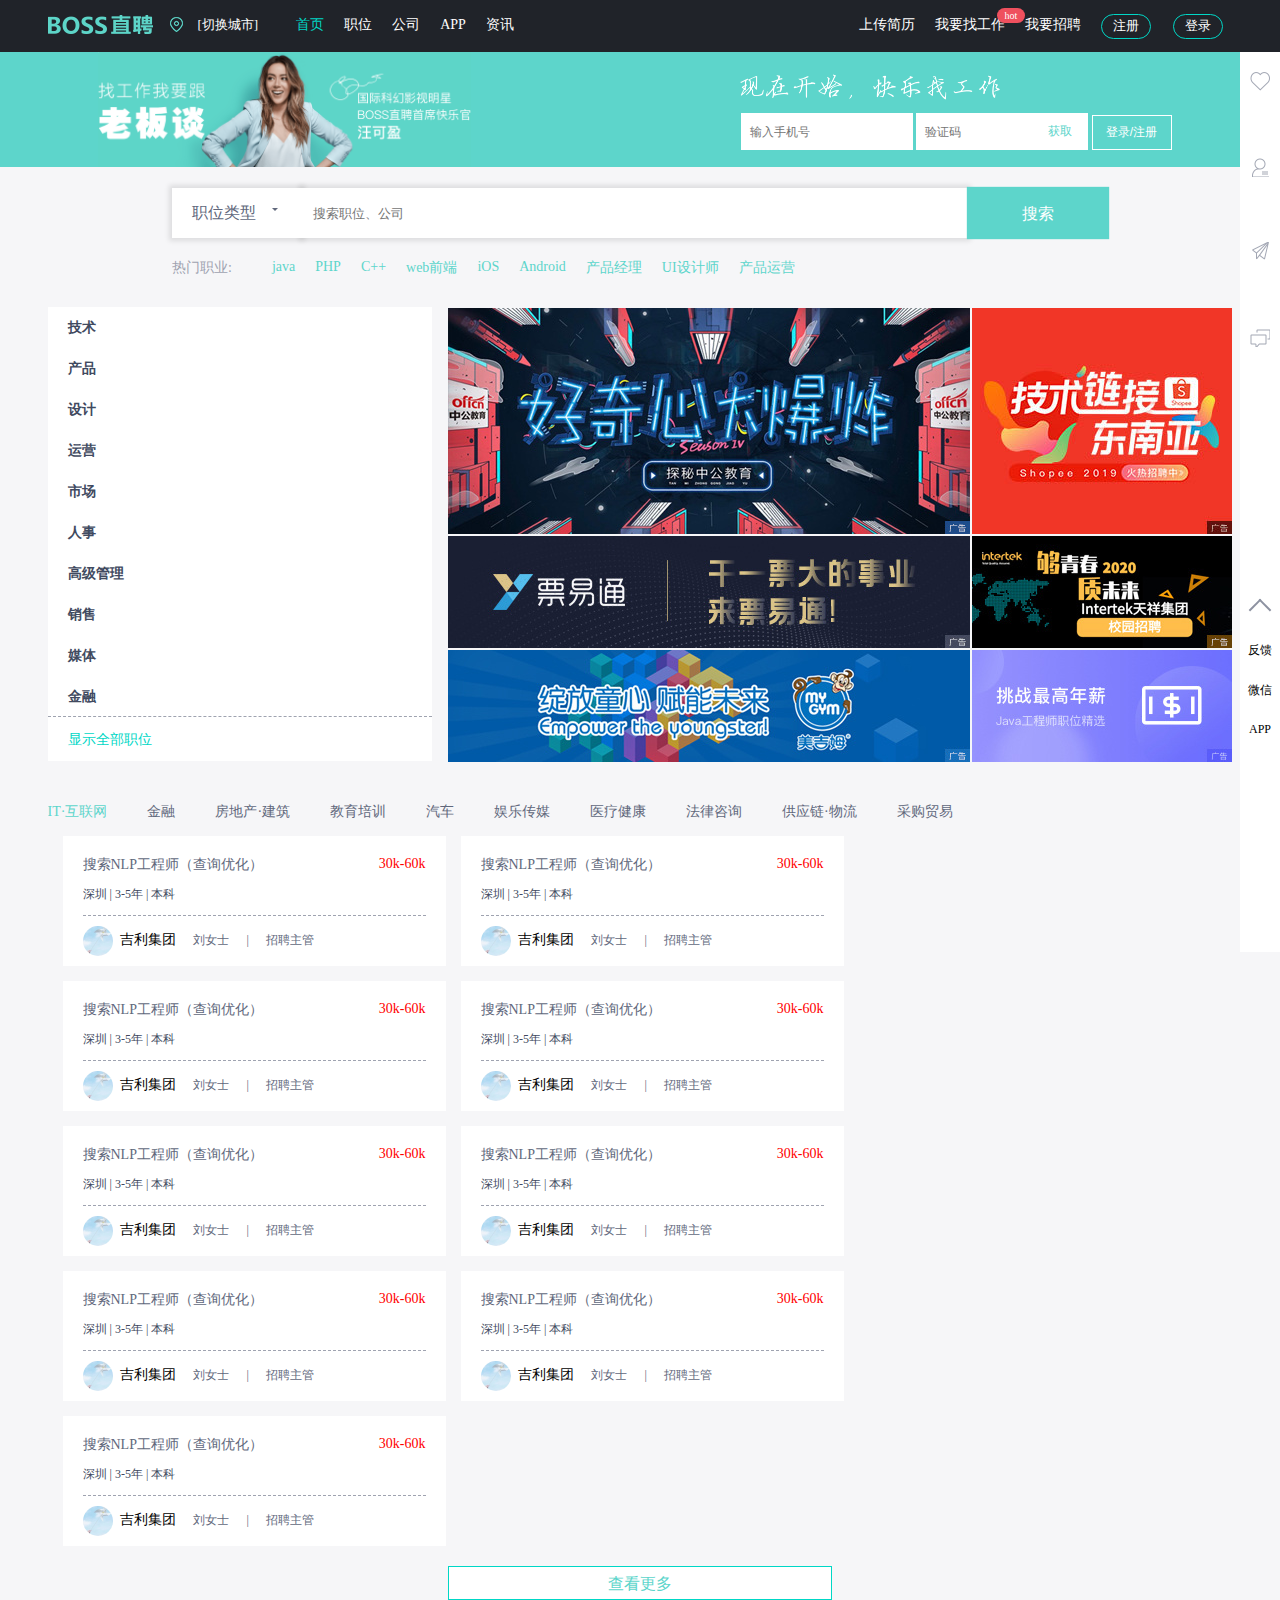
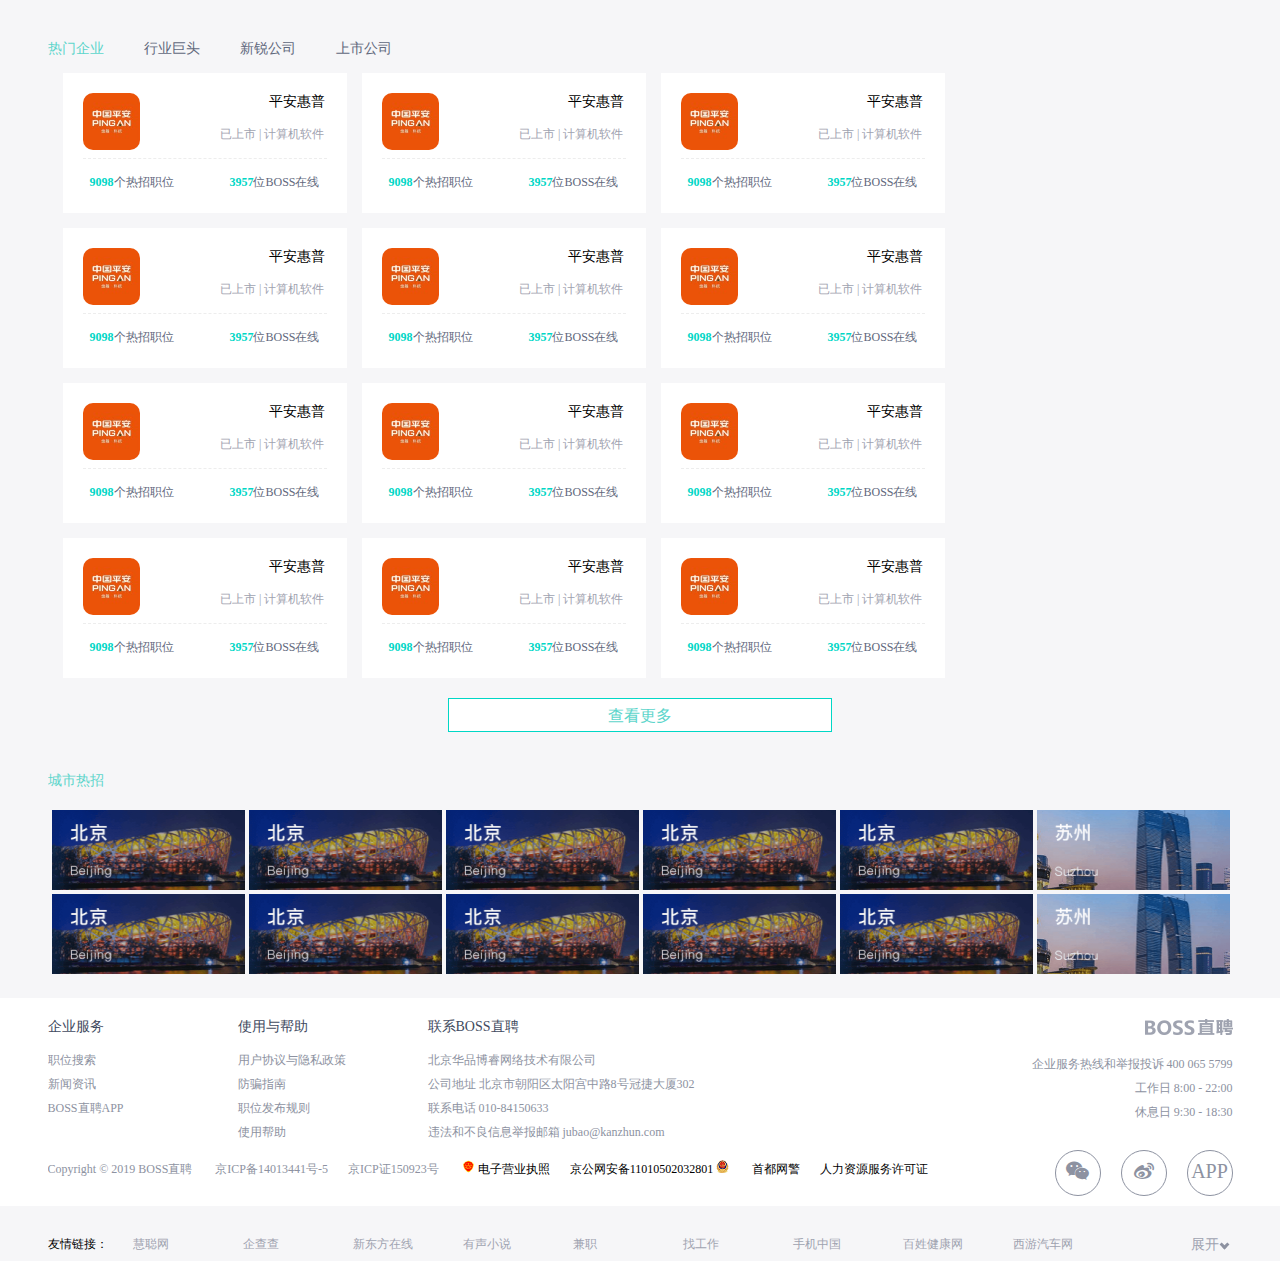
==== commit 20e3dcac: "zyc" ====
--- a/index.html
+++ b/index.html
@@ -1,587 +1,779 @@
 <!DOCTYPE html>
-<html lang="en">
+<html lang="zh">
+
 <head>
     <meta charset="UTF-8">
     <meta name="viewport" content="width=device-width, initial-scale=1.0">
     <meta http-equiv="X-UA-Compatible" content="ie=edge">
     <title>BOSS直聘-找工作我要跟老板谈！招聘求职找工作！</title>
-    <link rel="stylesheet" href="css/index.css">
-    <script type="text/javascript" src="js/mock.js"></script>
-    <script src="https://ajax.aspnetcdn.com/ajax/jQuery/jquery-3.4.1.min.js"></script>
-    <script type="text/javascript" src="https://webapi.amap.com/maps?v=1.4.15&key=4b1b4d65e6268a1358621d52a801e80d&plugin=AMap.CitySearch"></script>
-    <script src="js/index.js"></script>
+    <meta name="keywords" content="BOSS直聘,直聘网,招聘网,人才网,找工作,求职">
+    <meta name="description" content="BOSS直聘是权威领先的招聘网，开启人才网招聘求职新时代，让求职者与Boss直接开聊、加快面试、即时反馈，找工作就来BOSS直聘和Boss开聊吧！">
+    <meta name="applicable-device" content="pc">
+    <meta name="mobile-agent" content="format=html5;url=https://m.zhipin.com/">
+    <link rel="stylesheet" href="./styles/public.css">
+    <link rel="stylesheet" href="./styles/index.css">
+    <link rel="stylesheet" href="./font-awesome-4.7.0/css/font-awesome.min.css">
+    <script src="./mock/mock.js"></script>
+    <script src="./scripts/index.js"></script>
+    <script
+        src="https://webapi.amap.com/maps?v=1.4.15&key=4cf96a87d4c985705c351fb37a171377&plugin=AMap.CitySearch"></script>
 </head>
+
 <body>
-    <div id="wrap">
-        <!-- 头部导航栏 -->
-        <div id="header">
-            <div class="inner clearfix">
-                <div class="logo">
-                    <a href="#" title="BOSS直聘">
-                    </a>
-                </div>
-                <div class="nav-city">
-                    <p class="nav-city-box">
-                        <i></i>
-                        <span>杭州</span>
-                        <span class="switch-city">[切换城市]</span>
-                    </p>
-                    <div class="city-box clearfix">
-                        <ul class="drop-downpro">
-                            
+    <header>
+        <div id="headerNav">
+            <div class="wrap">
+
+                <!-- 头部左边块 -->
+                <div class="headerNavLf floatLeft">
+                    <a href="" class="floatLeft"><span id="headerLogo"></span></a>
+
+                    <div class="floatLeft" id="location">
+                        <span id="locationLogo" class="floatLeft"></span>
+                        <span id="headerLocation" class="floatLeft"></span>
+                        <span id="changeCity">[切换城市]</span>
+                        <div id="citysDown" class="citysDown scrollbar" style="display: none;">
+                            <ul>
+
+                            </ul>
+                        </div>
+                        <div id="citysDown2" class="citysDown" style="display: none;">
+                            <ul>
+
+                            </ul>
+                        </div>
+                    </div>
+
+                    <ul class="floatLeft">
+                        <li id="home" class="active">首页</li>
+                        <li id="position">职位</li>
+                        <li id="company">公司</li>
+                        <li id="app">APP</li>
+                        <li id="information">资讯</li>
+                    </ul>
+
+                </div>
+
+                <!-- 头部右边块 -->
+                <div class="headerNavRg floatRight">
+                    <form action="" id="headerActionBox" class="floatRight">
+                        <button id="register">注册</button>
+                        <button id="signIn">登录</button>
+                    </form>
+                    <div id="myJob" class="floatRight">
+                        <ul>
+                            <li>上传简历</li>
+                            <li id="findJob">我要找工作
+                                <div id="hot">hot</div>
+                            </li>
+                            <li>我要招聘</li>
                         </ul>
-                        <div class="drop-downcity">
-                        </div>
-                    </div>
-                </div>
-                <div class="nav">
+                    </div>
+
+                </div>
+            </div>
+        </div>
+
+        <!-- 头部手机号登录注册 -->
+        <div id="headerLast">
+            <div class="wrap">
+
+                <div class="floatLeft">
+                    <img src="./images/headlogo1.png" alt="">
+                </div>
+
+                <div id="headerLastRight" class="floatRight">
+                    <div id="headerAction">
+                        <img src="./images/start.png" alt="">
+                        <form action="">
+                            <input type="text" placeholder="输入手机号">
+                            <input type="text" placeholder="验证码">
+                            <button>登录/注册</button>
+                            <div id="get"><a href="">获取</a></div>
+                        </form>
+                    </div>
+                </div>
+
+            </div>
+
+        </div>
+
+    </header>
+
+    <div class="rightMenu" style="top: 52px">
+        <ul>
+            <li>
+                <a href=""><i class="interest"></i><small style="display: none;">感兴趣</small></a>
+            </li>
+            <li>
+                <a href=""><i class="chat"></i><small style="display: none;">沟通过</small></a>
+            </li>
+            <li>
+                <a href=""><i class="post"></i><small style="display: none;">已投递</small></a>
+            </li>
+            <li>
+                <a href=""><i class="interview"></i> <small style="display: none;">面试</small> </a>
+            </li>
+        </ul>
+        <ul class="rightMenuFont">
+            <li>
+                <a href="">
+                    <div class="footerDownArrow1"></div>
+                </a>
+            </li>
+            <li><a href="">反馈</a></li>
+            <li><a href="">微信</a></li>
+            <li><a href="">APP</a></li>
+        </ul>
+    </div>
+
+    <main class="wrap">
+        <!-- 职位搜索 -->
+        <div id="jobSearchFixed">
+            <form action="">
+                <div id="jobClass" class="floatLeft">职位类型
+                    <div id="arrowBox">
+                        <div class="downArrow"></div>
+                    </div>
+                    <div id="jobClasses" class="citysDown scrollbar" style="display: none;">
+                        <ul>
+
+                        </ul>
+                    </div>
+                    <div id="jobClasses2" class="citysDown scrollbar" style="display: none;">
+                        <ul>
+
+                        </ul>
+                    </div>
+                </div>
+                <input id="searchInput" type="text" class="floatLeft" placeholder="搜索职位、公司">
+                <button>搜索</button>
+            </form>
+
+        </div>
+
+        <!-- 热门职业nav -->
+        <div id="hotJob">
+            <span class="floatLeft">热门职业:</span>
+            <ul class="floatLeft">
+                <li><a href="">java</a></li>
+                <li><a href="">PHP</a></li>
+                <li><a href="">C++</a></li>
+                <li><a href="">web前端</a></li>
+                <li><a href="">iOS</a></li>
+                <li><a href="">Android</a></li>
+                <li><a href="">产品经理</a></li>
+                <li><a href="">UI设计师</a></li>
+                <li><a href="">产品运营</a></li>
+            </ul>
+        </div>
+        <!-- 文字图片导航区 -->
+        <div class="mainNav">
+            <div id="fontNav1" class="fontNav floatLeft">
+                <!-- 文字导航区 -->
+                <ul class="white">
+                    <li><a>技术</a></li>
+                    <li><a>产品</a></li>
+                    <li><a>设计</a></li>
+                    <li><a>运营</a></li>
+                    <li><a>市场</a></li>
+                    <li><a>人事</a></li>
+                    <li><a>高级管理</a></li>
+                    <li><a>销售</a></li>
+                    <li><a>媒体</a></li>
+                    <li><a>金融</a></li>
+                </ul>
+            </div>
+            <div class="fontColorPub" style="display: block;">
+                显示全部职位
+            </div>
+
+            <!-- 图片导航区 -->
+            <div id="imgNav" class="floatLeft">
+                <img src="./images/navimg1.jpg" alt="">
+                <img src="./images/navimg2.jpg" alt="">
+                <img src="./images/navimg3.jpg" alt="">
+                <img src="./images/navimg4.jpg" alt="">
+                <img src="./images/navimg5.jpg" alt="">
+                <img src="./images/navimg6.jpg" alt="">
+            </div>
+        </div>
+        <div id="fontNav2" class="fontNav floatLeft" style="display: none;">
+            <!-- 文字导航区 -->
+            <ul class="white">
+                <li><a>技术</a></li>
+                <li><a>产品</a></li>
+                <li><a>设计</a></li>
+                <li><a>运营</a></li>
+                <li><a>市场</a></li>
+                <li><a>人事</a></li>
+                <li><a>高级管理</a></li>
+                <li><a>销售</a></li>
+                <li><a>媒体</a></li>
+                <li><a>金融</a></li>
+                <li><a>高级管理</a></li>
+                <li><a>销售</a></li>
+                <li><a>媒体</a></li>
+                <li><a>金融</a></li>
+            </ul>
+        </div>
+
+        <div class="floatLeft">
+            <!-- 中间文字导航区 -->
+            <div class="mainFontNav1">
+                <ul id="mainFontNav" class="mainFontNav">
+                    <li><a href="javascript:void(0);" style="color: #5DD5CB;">IT·互联网</a></li>
+                    <li><a href="javascript:void(0);" style="color: #61687c;">金融</a></li>
+                    <li><a href="javascript:void(0);" style="color: #61687c;">房地产·建筑</a></li>
+                    <li><a href="javascript:void(0);" style="color: #61687c;">教育培训</a></li>
+                    <li><a href="javascript:void(0);" style="color: #61687c;">汽车</a></li>
+                    <li><a href="javascript:void(0);" style="color: #61687c;">娱乐传媒</a></li>
+                    <li><a href="javascript:void(0);" style="color: #61687c;">医疗健康</a></li>
+                    <li><a href="javascript:void(0);" style="color: #61687c;">法律咨询</a></li>
+                    <li><a href="javascript:void(0);" style="color: #61687c;">供应链·物流</a></li>
+                    <li><a href="javascript:void(0);" style="color: #61687c;">采购贸易</a></li>
+                </ul>
+            </div>
+            <!-- 中间块级信息栏 -->
+
+            <div id="informationBox">
+                <div class="information">
+                    <div class="fontIfm">
+                        <span class="fontColorChange">搜索NLP工程师（查询优化）</span>
+                        <span>30k-60k</span>
+                        <p>
+                            深圳 | 3-5年 | 本科
+                        </p>
+                    </div>
+                    <div class="personIfm">
+                        <img src="./images/personImg.jpg" alt="">
+                        <span>吉利集团</span>
+                        <span>刘女士</span>
+                        <span>|</span>
+                        <span>招聘主管</span>
+                    </div>
+                </div>
+
+                <div class="information">
+                    <div class="fontIfm">
+                        <span class="fontColorChange">搜索NLP工程师（查询优化）</span>
+                        <span>30k-60k</span>
+                        <p>
+                            深圳 | 3-5年 | 本科
+                        </p>
+                    </div>
+                    <div class="personIfm">
+                        <img src="./images/personImg.jpg" alt="">
+                        <span>吉利集团</span>
+                        <span>刘女士</span>
+                        <span>|</span>
+                        <span>招聘主管</span>
+                    </div>
+                </div>
+
+                <div class="information">
+                    <div class="fontIfm">
+                        <span class="fontColorChange">搜索NLP工程师（查询优化）</span>
+                        <span>30k-60k</span>
+                        <p>
+                            深圳 | 3-5年 | 本科
+                        </p>
+                    </div>
+                    <div class="personIfm">
+                        <img src="./images/personImg.jpg" alt="">
+                        <span>吉利集团</span>
+                        <span>刘女士</span>
+                        <span>|</span>
+                        <span>招聘主管</span>
+                    </div>
+                </div>
+
+                <div class="information">
+                    <div class="fontIfm">
+                        <span class="fontColorChange">搜索NLP工程师（查询优化）</span>
+                        <span>30k-60k</span>
+                        <p>
+                            深圳 | 3-5年 | 本科
+                        </p>
+                    </div>
+                    <div class="personIfm">
+                        <img src="./images/personImg.jpg" alt="">
+                        <span>吉利集团</span>
+                        <span>刘女士</span>
+                        <span>|</span>
+                        <span>招聘主管</span>
+                    </div>
+                </div>
+
+                <div class="information">
+                    <div class="fontIfm">
+                        <span class="fontColorChange">搜索NLP工程师（查询优化）</span>
+                        <span>30k-60k</span>
+                        <p>
+                            深圳 | 3-5年 | 本科
+                        </p>
+                    </div>
+                    <div class="personIfm">
+                        <img src="./images/personImg.jpg" alt="">
+                        <span>吉利集团</span>
+                        <span>刘女士</span>
+                        <span>|</span>
+                        <span>招聘主管</span>
+                    </div>
+                </div>
+
+                <div class="information">
+                    <div class="fontIfm">
+                        <span class="fontColorChange">搜索NLP工程师（查询优化）</span>
+                        <span>30k-60k</span>
+                        <p>
+                            深圳 | 3-5年 | 本科
+                        </p>
+                    </div>
+                    <div class="personIfm">
+                        <img src="./images/personImg.jpg" alt="">
+                        <span>吉利集团</span>
+                        <span>刘女士</span>
+                        <span>|</span>
+                        <span>招聘主管</span>
+                    </div>
+                </div>
+
+                <div class="information">
+                    <div class="fontIfm">
+                        <span class="fontColorChange">搜索NLP工程师（查询优化）</span>
+                        <span>30k-60k</span>
+                        <p>
+                            深圳 | 3-5年 | 本科
+                        </p>
+                    </div>
+                    <div class="personIfm">
+                        <img src="./images/personImg.jpg" alt="">
+                        <span>吉利集团</span>
+                        <span>刘女士</span>
+                        <span>|</span>
+                        <span>招聘主管</span>
+                    </div>
+                </div>
+
+                <div class="information">
+                    <div class="fontIfm">
+                        <span class="fontColorChange">搜索NLP工程师（查询优化）</span>
+                        <span>30k-60k</span>
+                        <p>
+                            深圳 | 3-5年 | 本科
+                        </p>
+                    </div>
+                    <div class="personIfm">
+                        <img src="./images/personImg.jpg" alt="">
+                        <span>吉利集团</span>
+                        <span>刘女士</span>
+                        <span>|</span>
+                        <span>招聘主管</span>
+                    </div>
+                </div>
+
+                <div class="information">
+                    <div class="fontIfm">
+                        <span class="fontColorChange">搜索NLP工程师（查询优化）</span>
+                        <span>30k-60k</span>
+                        <p>
+                            深圳 | 3-5年 | 本科
+                        </p>
+                    </div>
+                    <div class="personIfm">
+                        <img src="./images/personImg.jpg" alt="">
+                        <span>吉利集团</span>
+                        <span>刘女士</span>
+                        <span>|</span>
+                        <span>招聘主管</span>
+                    </div>
+                </div>
+
+                <div class="moreBtn">
+                    <button class="more">查看更多</button>
+
+                </div>
+            </div>
+
+            <div class="mainFontNav1 floatLeft">
+                <ul class="mainFontNav">
+                    <li><a href="">热门企业</a></li>
+                    <li><a href="">行业巨头</a></li>
+                    <li><a href="">新锐公司</a></li>
+                    <li><a href="">上市公司</a></li>
+                </ul>
+            </div>
+
+            <div id="informationBox2" class="wrap">
+                <div class="information">
+                    <div class="company">
+                        <div class="floatLeft">
+                            <div class="floatLeft">
+                                <img src="./images/informationlogo.jfif" alt="">
+                            </div>
+                            <div class="floatLeft">
+                                <p>平安惠普</p>
+                                <p>已上市 | 计算机软件</p>
+                            </div>
+                        </div>
+
+                    </div>
+
+                    <div class="personIfm">
+                        <span class="floatLeft numIfm"><strong>9098</strong>个热招职位</span>
+                        <span class="floatRight numIfm"><strong>3957</strong>位BOSS在线</span>
+                    </div>
+                </div>
+                <div class="information">
+                    <div class="company">
+                        <div class="floatLeft">
+                            <div class="floatLeft">
+                                <img src="./images/informationlogo.jfif" alt="">
+                            </div>
+                            <div class="floatLeft">
+                                <p>平安惠普</p>
+                                <p>已上市 | 计算机软件</p>
+                            </div>
+                        </div>
+
+                    </div>
+
+                    <div class="personIfm">
+                        <span class="floatLeft numIfm"><strong>9098</strong>个热招职位</span>
+                        <span class="floatRight numIfm"><strong>3957</strong>位BOSS在线</span>
+                    </div>
+                </div>
+                <div class="information">
+                    <div class="company">
+                        <div class="floatLeft">
+                            <div class="floatLeft">
+                                <img src="./images/informationlogo.jfif" alt="">
+                            </div>
+                            <div class="floatLeft">
+                                <p>平安惠普</p>
+                                <p>已上市 | 计算机软件</p>
+                            </div>
+                        </div>
+
+                    </div>
+
+                    <div class="personIfm">
+                        <span class="floatLeft numIfm"><strong>9098</strong>个热招职位</span>
+                        <span class="floatRight numIfm"><strong>3957</strong>位BOSS在线</span>
+                    </div>
+                </div>
+                <div class="information">
+                    <div class="company">
+                        <div class="floatLeft">
+                            <div class="floatLeft">
+                                <img src="./images/informationlogo.jfif" alt="">
+                            </div>
+                            <div class="floatLeft">
+                                <p>平安惠普</p>
+                                <p>已上市 | 计算机软件</p>
+                            </div>
+                        </div>
+
+                    </div>
+
+                    <div class="personIfm">
+                        <span class="floatLeft numIfm"><strong>9098</strong>个热招职位</span>
+                        <span class="floatRight numIfm"><strong>3957</strong>位BOSS在线</span>
+                    </div>
+                </div>
+
+                <div class="information">
+                    <div class="company">
+                        <div class="floatLeft">
+                            <div class="floatLeft">
+                                <img src="./images/informationlogo.jfif" alt="">
+                            </div>
+                            <div class="floatLeft">
+                                <p>平安惠普</p>
+                                <p>已上市 | 计算机软件</p>
+                            </div>
+                        </div>
+
+                    </div>
+
+                    <div class="personIfm">
+                        <span class="floatLeft numIfm"><strong>9098</strong>个热招职位</span>
+                        <span class="floatRight numIfm"><strong>3957</strong>位BOSS在线</span>
+                    </div>
+                </div>
+
+                <div class="information">
+                    <div class="company">
+                        <div class="floatLeft">
+                            <div class="floatLeft">
+                                <img src="./images/informationlogo.jfif" alt="">
+                            </div>
+                            <div class="floatLeft">
+                                <p>平安惠普</p>
+                                <p>已上市 | 计算机软件</p>
+                            </div>
+                        </div>
+
+                    </div>
+
+                    <div class="personIfm">
+                        <span class="floatLeft numIfm"><strong>9098</strong>个热招职位</span>
+                        <span class="floatRight numIfm"><strong>3957</strong>位BOSS在线</span>
+                    </div>
+                </div>
+
+                <div class="information">
+                    <div class="company">
+                        <div class="floatLeft">
+                            <div class="floatLeft">
+                                <img src="./images/informationlogo.jfif" alt="">
+                            </div>
+                            <div class="floatLeft">
+                                <p>平安惠普</p>
+                                <p>已上市 | 计算机软件</p>
+                            </div>
+                        </div>
+
+                    </div>
+
+                    <div class="personIfm">
+                        <span class="floatLeft numIfm"><strong>9098</strong>个热招职位</span>
+                        <span class="floatRight numIfm"><strong>3957</strong>位BOSS在线</span>
+                    </div>
+                </div>
+                <div class="information">
+                    <div class="company">
+                        <div class="floatLeft">
+                            <div class="floatLeft">
+                                <img src="./images/informationlogo.jfif" alt="">
+                            </div>
+                            <div class="floatLeft">
+                                <p>平安惠普</p>
+                                <p>已上市 | 计算机软件</p>
+                            </div>
+                        </div>
+
+                    </div>
+
+                    <div class="personIfm">
+                        <span class="floatLeft numIfm"><strong>9098</strong>个热招职位</span>
+                        <span class="floatRight numIfm"><strong>3957</strong>位BOSS在线</span>
+                    </div>
+                </div>
+                <div class="information">
+                    <div class="company">
+                        <div class="floatLeft">
+                            <div class="floatLeft">
+                                <img src="./images/informationlogo.jfif" alt="">
+                            </div>
+                            <div class="floatLeft">
+                                <p>平安惠普</p>
+                                <p>已上市 | 计算机软件</p>
+                            </div>
+                        </div>
+
+                    </div>
+
+                    <div class="personIfm">
+                        <span class="floatLeft numIfm"><strong>9098</strong>个热招职位</span>
+                        <span class="floatRight numIfm"><strong>3957</strong>位BOSS在线</span>
+                    </div>
+                </div>
+                <div class="information">
+                    <div class="company">
+                        <div class="floatLeft">
+                            <div class="floatLeft">
+                                <img src="./images/informationlogo.jfif" alt="">
+                            </div>
+                            <div class="floatLeft">
+                                <p>平安惠普</p>
+                                <p>已上市 | 计算机软件</p>
+                            </div>
+                        </div>
+
+                    </div>
+
+                    <div class="personIfm">
+                        <span class="floatLeft numIfm"><strong>9098</strong>个热招职位</span>
+                        <span class="floatRight numIfm"><strong>3957</strong>位BOSS在线</span>
+                    </div>
+                </div>
+                <div class="information">
+                    <div class="company">
+                        <div class="floatLeft">
+                            <div class="floatLeft">
+                                <img src="./images/informationlogo.jfif" alt="">
+                            </div>
+                            <div class="floatLeft">
+                                <p>平安惠普</p>
+                                <p>已上市 | 计算机软件</p>
+                            </div>
+                        </div>
+
+                    </div>
+
+                    <div class="personIfm">
+                        <span class="floatLeft numIfm"><strong>9098</strong>个热招职位</span>
+                        <span class="floatRight numIfm"><strong>3957</strong>位BOSS在线</span>
+                    </div>
+                </div>
+                <div class="information">
+                    <div class="company">
+                        <div class="floatLeft">
+                            <div class="floatLeft">
+                                <img src="./images/informationlogo.jfif" alt="">
+                            </div>
+                            <div class="floatLeft">
+                                <p>平安惠普</p>
+                                <p>已上市 | 计算机软件</p>
+                            </div>
+                        </div>
+
+                    </div>
+
+                    <div class="personIfm">
+                        <span class="floatLeft numIfm"><strong>9098</strong>个热招职位</span>
+                        <span class="floatRight numIfm"><strong>3957</strong>位BOSS在线</span>
+                    </div>
+                </div>
+
+                <div class="moreBtn">
+                    <button class="more">查看更多</button>
+                </div>
+            </div>
+
+            <div class="mainFontNav1">
+                <ul class="mainFontNav">
+                    <li><a href="">城市热招</a></li>
+                </ul>
+            </div>
+            <div id="citys">
+                <ul id="citysRoll" class="citysRoll" style="left:0px">
+                    <li><img src="./images/beijing.png" alt=""><img src="./images/beijing.png" alt=""></li>
+                    <li><img src="./images/beijing.png" alt=""><img src="./images/beijing.png" alt=""></li>
+                    <li><img src="./images/beijing.png" alt=""><img src="./images/beijing.png" alt=""></li>
+                    <li><img src="./images/beijing.png" alt=""><img src="./images/beijing.png" alt=""></li>
+                    <li><img src="./images/beijing.png" alt=""><img src="./images/beijing.png" alt=""></li>
+                    <li><img src="./images/suzhou.png" alt=""><img src="./images/suzhou.png" alt=""></li>
+                    <li><img src="./images/hangzhou.png" alt=""><img src="./images/hangzhou.png" alt=""></li>
+                </ul>
+                <div id="leftArrowBox" class="Arrow" style="display: none;">
+                    <div id="leftArrow"></div>
+                </div>
+                <div id="rightArrowBox" class="Arrow" style="display: none">
+                    <div id="rightArrow"></div>
+                </div>
+            </div>
+        </div>
+
+
+
+    </main>
+
+
+
+    <footer>
+        <div class="wrap">
+            <div>
+                <div class="floatLeft footerFont">
+                    <p>企业服务</p>
+                    <p><a href="">职位搜索</a></p>
+                    <p><a href="">新闻资讯</a></p>
+                    <p><a href="">BOSS直聘APP</a></p>
+                </div>
+                <div class="floatLeft footerFont">
+                    <p>使用与帮助</p>
+                    <p><a href="">用户协议与隐私政策</a></p>
+                    <p><a href="">防骗指南</a></p>
+                    <p><a href="">职位发布规则</a></p>
+                    <p><a href="">使用帮助</a></p>
+                </div>
+                <div class="floatLeft footerFont">
+                    <p>联系BOSS直聘</p>
+                    <p><a href="">北京华品博睿网络技术有限公司</a></p>
+                    <p><a href="">公司地址 北京市朝阳区太阳宫中路8号冠捷大厦302</a></p>
+                    <p><a href="">联系电话 010-84150633</a></p>
+                    <p><a href="">违法和不良信息举报邮箱 jubao@kanzhun.com</a></p>
+                </div>
+                <div class="floatRight footerFont footerMarginTop">
+                    <img src="./images/footer-logo.png" alt="">
+                    <p>企业服务热线和举报投诉 400 065 5799</p>
+                    <p>工作日 8:00 - 22:00</p>
+                    <p>休息日 9:30 - 18:30</p>
+                </div>
+            </div>
+            <div>
+                <div class="floatLeft footerBottom">
+                    <span class="important">Copyright © 2019 BOSS直聘
+                        <strong>京ICP备14013441号-5</strong><strong>京ICP证150923号</strong><strong><a href=""> <img
+                                    src="./images/icon-badge-1.png" alt=""> 电子营业执照</a></strong><strong><a
+                                href="">京公网安备11010502032801 <img src="./images/beian.png" alt="">
+                            </a></strong><strong><a href="">首都网警</a></strong><strong><a href="">人力资源服务许可证</a></strong>
+                    </span>
+                </div>
+                <div class="floatRight">
+                    <div class="footerIcon floatRight">APP</div>
+                    <div class="footerIcon floatRight"><i class="fa fa-weibo" aria-hidden="true"></i></div>
+                    <div class="footerIcon floatRight"><i class="fa fa-wechat" aria-hidden="true"></i></div>
+                </div>
+            </div>
+        </div>
+
+
+        <div class="footerInter">
+            <div class="wrap">
+                <div class="floatLeft">友情链接：</div>
+                <div class="friends floatLeft">
                     <ul>
-                        <li class="cur">
-                            <a href="index.html">首页</a>
-                        </li>
-                        <li>
-                            <a href="position.html">职位</a>
-                        </li>
-                        <li>
-                            <a href="company.html">公司</a>
-                        </li>
-                        <li>
-                            <a href="app.html">APP</a>
-                        </li>
-                        <li>
-                            <a href="zixun.html">资讯</a>
-                        </li>
+                        <li><a href="">慧聪网</a></li>
+                        <li><a href="">企查查</a></li>
+                        <li><a href="">新东方在线</a></li>
+                        <li><a href="">有声小说</a></li>
+                        <li><a href="">兼职</a></li>
+                        <li><a href="">找工作</a></li>
+                        <li><a href="">手机中国</a></li>
+                        <li><a href="">百姓健康网</a></li>
+                        <li><a href="">西游汽车网</a></li>
+                        <li><a href="">考试资料网</a></li>
+                        <li><a href="">孔夫子旧书网</a></li>
+                        <li><a href="">猪八戒网</a></li>
+                        <li><a href="">中公事业编</a></li>
+                        <li><a href="">查字典</a></li>
+                        <li><a href="">装修</a></li>
+                        <li><a href="">前瞻网</a></li>
+                        <li><a href="">装修网</a></li>
+                        <li><a href="">加盟</a></li>
+                        <li><a href="">招标网</a></li>
+                        <li><a href="">在职研究生</a></li>
+                        <li><a href="">图片素材</a></li>
+                        <li><a href="">什么值得买</a></li>
+                        <li><a href="">2018信息港</a></li>
+                        <li><a href="">律师</a></li>
+                        <li><a href="">装修网</a></li>
+                        <li><a href="">经理人分享</a></li>
+                        <li><a href="">中国品牌网</a></li>
+                        <li><a href="">楼盘网</a></li>
+                        <li><a href="">CAD图纸</a></li>
+                        <li><a href="">公司招聘列表</a></li>
+                        <li><a href="">权查查</a></li>
+                        <li><a href="">电影网</a></li>
+                        <li><a href="">天眼查</a></li>
+                        <li><a href="">顺企网</a></li>
+                        <li><a href="">招标网</a></li>
                     </ul>
                 </div>
-                <div class="user-nav">
-                    <a href="upload.html" title="上传简历，解析内容，完善注册" class="link-sign">上传简历</a>
-                    <a href="upload.html" title="上传简历，解析内容，完善注册" class="link-sign">我要找工作
-                        <span class="new">hot</span>
-                    </a>
-                    <a href="upload.html" title="我要招聘" class="link-sign mr10">我要招聘</a>
-                    <a href="" class="btn">注册</a>
-                    <a href="" class="btn">登录</a>
-                </div>
-            </div>
-        </div>
-        <!-- 快速注册 -->
-        <div class="fast-register">
-            <div class="inner clearfix">
-                <img src="img/fast-reg.png" alt="" class="icon-tip">
-                <div class="step-form">
-                    <form action="/wapi/zppassport/login/phone" method="post">
-                        <img src="./img/fast-reg-text.png" alt="">
-                        <div>
-                            <div class="input-box">
-                                <input type="tel" name="phone" class="ipt-phone" placeholder="输入手机号">
-                            </div>
-                            <div class="input-box">
-                                <input type="text" name="phoneCode" class="ipt-sms" maxlength="6" placeholder="验证码">
-                                <a href="javascript:void(0)" class="show-code">获取</a>
-                            </div>
-                            <button type="button" class="regsiter-btn">登录/注册</button>
-                        </div>
-                    </form>
-                </div>
-            </div>
-        </div>
-        <!-- 搜索 -->
-        <div class="main-search">
-            <div class="inner">
-                <div class="search-box">
-                    <div class="search-form">
-                        <form action="" method="get" class="clearfix">
-                            <div class="logo">
-                                <a href=""></a>
-                            </div>
-                            <div class="search-form-con clearfix">
-                                <div class="position-type">
-                                    <b>职位类型</b>
-                                    <i class="arrow-down"></i>
-                                </div>
-                                <p class="ipt-wrap">
-                                    <input type="text" class="ipt-search" maxlength="50" placeholder="搜索职位、公司">
-                                </p>
-                            </div>
-                            <button class="btn">搜索</button>
-                            <div class="position-box">
-                                <div class="select-box clearfix">
-                                    <ul class="tree1"></ul>
-                                    <ul class="tree2">
-                                        <li class="blank">选择职类</li>
-                                    </ul>
-                                    <ul class="tree3"></ul>
-                                </div>
-                            </div>
-                        </form>
-                    </div>
-                    <div class="search-hot">
-                        <!-- 热门职位随机生成 -->
-                    </div>
-                </div>
-            </div>
-        </div>
-        <!-- 主体main -->
-        <div id="main" class="inner">
-            <div class="home-box clearfix">
-                <div class="home-sider">
-                    <div class="job-menu">
-                        <dl>
-                            <dd class="clearfix">
-                                <i class="icon-arrow-right"></i>
-                                <b>技术</b>      
-                                <!-- js动态生成 -->
-                            </dd>
-                            <div class="menu-sub">
-                                <p class="menu-article">技术</p>
-                                <!-- jsd动态生成 -->
-                            </div>
-                        </dl>
-                        <dl>
-                            <dd class="clearfix">
-                                <i class="icon-arrow-right"></i>
-                                <b>产品</b>
-                            </dd>
-                            <div class="menu-sub">
-                                <p class="menu-article">产品</p>
-                            </div>
-                        </dl>
-                        <dl>
-                            <dd class="clearfix">
-                                <i class="icon-arrow-right"></i>
-                                <b>设计</b>
-                            </dd>
-                            <div class="menu-sub">
-                                <p class="menu-article">设计</p>
-                            </div>
-                        </dl>
-                        <dl>
-                            <dd class="clearfix">
-                                <i class="icon-arrow-right"></i>
-                                <b>运营</b>
-                            </dd>
-                            <div class="menu-sub">
-                                <p class="menu-article">运营</p>
-                            </div>
-                        </dl>
-                        <dl>
-                            <dd class="clearfix">
-                                <i class="icon-arrow-right"></i>
-                                <b>市场</b>
-                            </dd>
-                            <div class="menu-sub">
-                                <p class="menu-article">市场</p>
-                            </div>
-                        </dl>
-                        <dl>
-                            <dd class="clearfix">
-                                <i class="icon-arrow-right"></i>
-                                <b>人事</b>
-                            </dd>
-                            <div class="menu-sub">
-                                <p class="menu-article">人事</p>
-                            </div>
-                        </dl>
-                        <dl>
-                            <dd class="clearfix">
-                                <i class="icon-arrow-right"></i>
-                                <b>高级管理</b>
-                            </dd>
-                            <div class="menu-sub">
-                                <p class="menu-article">高级管理</p>
-                            </div>
-                        </dl>
-                        <div class="show-all">
-                            显示全部职位
-                        </div>
-                        <div class="all-box">
-                            <dl>
-                                <dd class="clearfix">
-                                    <i class="icon-arrow-right"></i>
-                                    <b>销售</b>
-                                </dd>
-                                <div class="menu-sub">
-                                    <p class="menu-article">销售</p>
-                                </div>
-                            </dl>
-                            <dl>
-                                <dd class="clearfix">
-                                    <i class="icon-arrow-right"></i>
-                                    <b>媒体</b>
-                                </dd>
-                                <div class="menu-sub">
-                                    <p class="menu-article">媒体</p>
-                                </div>
-                            </dl>
-                            <dl>
-                                <dd class="clearfix">
-                                    <i class="icon-arrow-right"></i>
-                                    <b>金融</b>
-                                </dd>
-                                <div class="menu-sub">
-                                    <p class="menu-article">金融</p>
-                                </div>
-                            </dl>
-                            <dl>
-                                <dd class="clearfix">
-                                    <i class="icon-arrow-right"></i>
-                                    <b>汽车</b>
-                                </dd>
-                                <div class="menu-sub">
-                                    <p class="menu-article">汽车</p>
-                                </div>
-                            </dl>
-                            <dl>
-                                <dd class="clearfix">
-                                    <i class="icon-arrow-right"></i>
-                                    <b>教育培训</b>
-                                </dd>
-                                <div class="menu-sub">
-                                    <p class="menu-article">教育培训</p>
-                                </div>
-                            </dl>
-                            <dl>
-                                <dd class="clearfix">
-                                    <i class="icon-arrow-right"></i>
-                                    <b>医疗健康</b>
-                                </dd>
-                                <div class="menu-sub">
-                                    <p class="menu-article">医疗健康</p>
-                                    
-                                </div>
-                            </dl>
-                            <dl>
-                                <dd class="clearfix">
-                                    <i class="icon-arrow-right"></i>
-                                    <b>采购贸易</b>
-                                </dd>
-                                <div class="menu-sub">
-                                    <p class="menu-article">采购贸易</p>
-                                </div>
-                            </dl>
-                            <dl>
-                                <dd class="clearfix">
-                                    <i class="icon-arrow-right"></i>
-                                    <b>供应链/物流</b>
-                                </dd>
-                                <div class="menu-sub">
-                                    <p class="menu-article">供应链/物流</p>
-                                </div>
-                            </dl>
-                            <dl>
-                                <dd class="clearfix">
-                                    <i class="icon-arrow-right"></i>
-                                    <b>房地产/建筑</b>
-                                </dd>
-                                <div class="menu-sub">
-                                    <p class="menu-article">房地产/建筑</p>
-                                </div>
-                            </dl>
-                            <dl>
-                                <dd class="clearfix">
-                                    <i class="icon-arrow-right"></i>
-                                    <b>咨询/翻译/法律</b>
-                                </dd>
-                                <div class="menu-sub">
-                                    <p class="menu-article">咨询/翻译/法律</p>
-                                </div>
-                            </dl>
-                        </div>
-                    </div>
-                </div>
-                <div class="home-main">
-                    <div class="main-box">
-                        <a href="#" class="fl">
-                            <img src="img/m1.jpg" alt="">
-                        </a>
-                        <a href="#" class="fr">
-                            <img src="img/m3.jpg" alt="">
-                        </a>
-                        <a href="#" class="fl">
-                            <img src="img/m2.jpg" alt="">
-                        </a>
-                        <a href="#" class="fl">
-                            <img src="img/m4.jpg" alt="">
-                        </a>
-                        <a href="#" class="fl">
-                            <img src="img/m5.jpg" alt="">
-                        </a>
-                        <a href="#" class="fr">
-                            <img src="img/m6.jpg" alt="">
-                        </a>
-                    </div>
-                </div>
-                <div class="job-tab-box">
-                    <h3 class="clearfix">                   
-                    </h3>
-                    <ul class="cur clearfix">                   
-                    </ul>
-                    <ul class="clearfix">                  
-                    </ul>
-                    <ul class="clearfix">                   
-                    </ul>
-                    <ul class="clearfix">                
-                    </ul>
-                    <ul class="clearfix">               
-                    </ul>
-                    <ul class="clearfix">              
-                    </ul>
-                    <ul class="clearfix">                  
-                    </ul>
-                    <ul class="clearfix">                    
-                    </ul>
-                    <ul class="clearfix">                    
-                    </ul>
-                    <ul class="clearfix">                 
-                    </ul>
-                    <p class="tab-more">
-                        <a href="#" class="btn-more">查看更多</a>
-                    </p>
-                </div>
-                <div class="conpamy-tab-box">
-                    <h3 class="clearfix">         
-                    </h3>
-                    <ul class="cur">
-                    </ul>
-                    <ul class="clearfix">
-                    </ul>
-                    <ul class="clearfix">                 
-                    </ul>
-                    <ul class="clearfix">                       
-                    </ul>
-                     <p class="tab-more">
-                        <a href="#" class="btn-more">查看更多</a>
-                    </p>
-                </div>
-                <div class="hotcity-tab-city">
-                    <h3>
-                        <span class="cur">城市热招</span>
-                    </h3>
-                    <div class="sider-city">
-                        <div class="pre-city city-btn"></div>
-                        <div class="next-city city-btn"></div>
-                        <ul>
-                            <li class="clearfix">
-                                <a href="">
-                                    <img src="img/city_101010100.png" alt="">
-                                    <div class="model"></div>
-                                </a>
-                                <a href="">
-                                    <img src="img/city_101020100.png" alt="">
-                                    <div class="model"></div>
-                                </a>
-                                <a href="">
-                                    <img src="img/city_101030100.png" alt="">
-                                    <div class="model"></div>
-                                </a>
-                                <a href="">
-                                    <img src="img/city_101110100.png" alt="">
-                                    <div class="model"></div>
-                                </a>
-                                <a href="">
-                                    <img src="img/city_101120200.png" alt="">
-                                    <div class="model"></div>
-                                </a>
-                                <a href="">
-                                    <img src="img/city_101180100.png" alt="">
-                                    <div class="model"></div>
-                                </a>
-                                <a href="">
-                                    <img src="img/city_101190100.png" alt="">
-                                    <div class="model"></div>
-                                </a>
-                                <a href="">
-                                    <img src="img/city_101190400.png" alt="">
-                                    <div class="model"></div>
-                                </a>
-                                <a href="">
-                                    <img src="img/city_101200100.png" alt="">
-                                    <div class="model"></div>
-                                </a>
-                                <a href="">
-                                    <img src="img/city_101210100.png" alt="">
-                                    <div class="model"></div>
-                                </a>
-                                <a href="">
-                                    <img src="img/city_101230200.png" alt="">
-                                    <div class="model"></div>
-                                </a>
-                                <a href="">
-                                    <img src="img/city_101250100.png" alt="">
-                                    <div class="model"></div>
-                                </a>
-                                <a href="">
-                                    <img src="img/city_101270100.png" alt="">
-                                    <div class="model"></div>
-                                </a>
-                                <a href="">
-                                    <img src="img/city_101280100.png" alt="">
-                                    <div class="model"></div>
-                                </a>
-                                <a href="">
-                                    <img src="img/city_101280600.png" alt="">
-                                    <div class="model"></div>
-                                </a>
-                            </li>
-                        </ul>
-                    </div>
-                </div>
-            </div> 
-        </div>
-        <!-- 底部footer -->
-        <div id="footer">
-            <div class="inner">
-                <div class="footer-social">
-                    <img src="./img/footer-logo.png" alt="">
-                    <p>
-                        企业服务热线和举报投诉 
-                        <span>400 065 5799</span>
-                    </p>
-                    <p>
-                        工作日 
-                        <span>8:00 - 22:00</span>
-                    </p>
-                    <p>休息日 
-                        <span>9:30 - 18:30</span>
-                    </p>
-                    <p class="footer-icon">
-                        <a href="http://www.weibo.com/bosszhipin" class="icon-weibo">
-                        </a>
-                        <a href="" class="icon-weixin">
-                            <img src="./img/we_chat_qr.jpg" alt="" class="qr-weixin">
-                        </a>
-                        <a href="" class="icon-app">
-                        </a>
-                    </p>
-                </div>
-                <div class="footer-about clearfix">
-                    <dl>
-                        <dt>企业服务</dt>
-                        <dd>
-                            <a href="">职位搜索</a>
-                            <a href="">新闻资讯</a>
-                            <a href="">BOSS直聘APP</a>
-                        </dd>
-                    </dl>
-                    <dl>
-                        <dt>使用与帮助</dt>
-                        <dd>
-                            <a href="">用户协议与隐私政策</a>
-                            <a href="">防骗指南</a>
-                            <a href="">职位发布规则</a>
-                            <a href="">使用帮助</a>
-                        </dd>
-                    </dl>
-                    <dl>
-                        <dt>联系BOSS直聘</dt>
-                        <dd>
-                            <p>北京华品博睿网络技术有限公司</p>
-                            <p>公司地址 北京市朝阳区太阳宫中路8号冠捷大厦302</p>
-                            <p>联系电话 010-84150633</p>
-                            <p>违法和不良信息举报邮箱 
-                                <a href="">jubao@kanzhun.com</a>
-                            </p>
-                        </dd>
-                    </dl>
-                </div>
-                <div class="copyright">
-                    <p>
-                        <span>Copyright © 2019 BOSS直聘</span>
-                        <span>京ICP备14013441号-5</span>
-                        <span>京ICP证150923号</span>
-                        <span>
-                            <a href="">
-                                <img src="./img/icon-badge-1.png" alt="">
-                                电子营业执照
-                            </a>
-                        </span>
-                        <span>
-                            <a href="">
-                                京公网安备11010502032801 
-                                <img src="./img/icon-beian.png" alt="">
-                            </a>
-                        </span>
-                        <span>
-                            <a href="">
-                                首都网警
-                            </a>
-                        </span>
-                        <span>
-                            <a href="">人力资源服务许可证</a>
-                        </span>
-                    </p>
-                </div>
-            </div>
-        </div>
-        <!-- link -->
-        <div class="link-friends" style="height: 27px;">
-            <dl class="link-item clearfix">
-                <dt>友情链接：</dt>
-                <dd><!-- 底部a标签自动生成 -->
-                </dd>
-            </dl>
-            <div>
-                <span>展开</span>
-                <i class="sildedown"></i>
-            </div>
-        </div>
-        <!-- 通用侧边栏 -->
-        <div id="siderbar">
-            <div class="sider-index">
-                <ul class="sider-top">
-                    <li class="interest-li">
-                        <a href="javascript:;">
-                            <i class="interest"></i>
-                            感兴趣
-                        </a>
-                    </li>
-                     <li class="chat-li">
-                        <a href="javascript:;">
-                            <i class="chat"></i>
-                            沟通过
-                        </a>
-                    </li>
-                     <li class="deliver-li">
-                        <a href="javascript:;">
-                            <i class="deliver"></i>
-                            已投递
-                        </a>
-                    </li>
-                    <li class="interview-li">
-                        <a href="javascript:;">
-                            <i class="interview"></i>
-                            面试
-                        </a>
-                    </li>
-                </ul>
-                <ul class="sider-bottom">
-                    <li>
-                        <a  href="javascript:;" title="返回顶部" class="back-top"></a>
-                    </li>
-                    <li>
-                        <a href="javascript:;">反馈</a>
-                    </li>
-                    <li>
-                        <a href="javascript:;">微信
-                            <div class="qr-layer">
-                                <i></i>
-                                <img src="img/wechat-qrcode.jpg" alt="">
-                                关注BOSS直聘微信服务号
-                            </div>
-                        </a>
-                    </li>
-                    <li>
-                        <a href="javascript:;">APP
-                            <div class="qr-layer">
-                                <i></i>
-                                <img src="img/wechat-qrcode.jpg" alt="">
-                                下载BOSS直聘APP
-                            </div>
-                        </a>
-                    </li>
-                </ul>
-            </div>
-        </div>
-    </div>
+                <div class="downMenu floatRight">
+                    <div class="footerDownArrow  floatRight"></div>
+                    <div class="down floatRight">展开</div>
+                </div>
+            </div>
+        </div>
+
+
+    </footer>
+
+
 </body>
+
 </html>--- a/styles/public.css
+++ b/styles/public.css
@@ -0,0 +1,424 @@
+body,h1,h2,h3,h4,h5,h6,img,ul,li,input,button,form{
+    border: 0px;
+    margin: 0;
+    padding: 0;
+}
+
+input,button,form{
+    border: 1px solid transparent;
+}
+
+body{
+    font-size: 14px;
+    background:#f6f6f8;
+}
+
+.positionR{
+    position: relative;
+}
+
+input,button{
+    outline:none;
+}
+
+.wrap{
+    width: 1185px;;
+    height: auto;
+    overflow: hidden;
+    margin: 0 auto;
+}
+
+.fontColorPub{
+    color: #00d7c6;
+}
+
+a{
+    text-decoration: none;
+}
+
+li{
+    list-style: none;
+}
+
+#headerNav{
+    background: #202329;
+    color: white;
+}
+
+
+
+.headerNavLf{
+    height: 50px;
+}
+
+#headerLocation{
+    color: #00d7c6;
+    display: inline-block;
+    line-height: 50px;
+}
+
+.floatLeft{
+    float: left;
+}
+
+.floatRight{
+    float: right;
+}
+
+#location{
+    overflow:hidden;
+    cursor: pointer;
+    margin-right: 28px;
+}
+
+
+#locationLogo{
+    width: 15px;
+    height: 15px;
+    background: url(../images/icon-poi.png) 0 -165px;
+    margin: 17px 3px 0 12px;
+    display: inline-block;
+}
+
+#changeCity{
+    margin-left: 10px;
+    font-size: 13px;
+    line-height: 50px;
+}
+
+#headerLogo{
+    display: inline-block;
+    width: 110px;
+    height: 36px;
+    background: url(../images/headlogo.png) 0px 15px no-repeat;
+    background-size: 105px 19px;
+}
+
+#headerNav ul li{
+    list-style: none;
+    margin: 0 10px;
+    cursor: pointer;
+    height: 50px;
+    line-height: 50px;
+    float: left;
+}
+
+#findJob{
+    position: relative;
+}
+
+
+#hot{
+    width: 28px;
+    height: 15px;
+    background:#ef505e;
+    font-size: 10px;
+    color: white;
+    border-radius:15px ;
+    position: absolute;
+    right: -20px;
+    top: 8px;
+    line-height: 15px;
+    text-align: center;
+}
+
+.active{
+    color:#00d7c6;
+}
+
+#headerNav ul li:hover,
+#headerActionBox button:hover
+{
+    color:#00d7c6;
+    transition: all 500ms;
+}
+
+#headerActionBox{
+    line-height:50px;
+}
+
+#headerActionBox button{
+    border: 1px solid #00d7c6;
+    color: white;
+    border-radius: 25px;
+    width: 50px;
+    height: 25px;
+    background: rgba(225, 225, 225, 0);
+    margin: 0 9px;
+    outline: none;
+    cursor:pointer;
+}
+
+.footerFont{
+    width: 190px;
+}
+
+
+.footerFont p:nth-child(1),
+.footerFont img{
+    height: 30px;
+    line-height: 30px;
+    font-size: 14px;
+    color: #414a60;
+    margin-bottom: 10px;
+}
+
+footer{
+    background: white;
+}
+
+.footerFont p a,
+.footerFont p
+{
+    display: block;
+    width: 100%;
+    font-size: 12px;
+    color: #8d92a1;
+    height: 12px;
+    line-height: 12px;
+    white-space: nowrap;
+}
+
+.footerFont p a:hover{
+    color: #00d7c6;
+    transition: all 500ms;
+}
+
+.footerFont img{
+    margin: 6px 0 7px 0;
+    width: 88px;
+    height: 16px;
+}
+
+.footerMarginTop{
+    margin-top: 15px;
+    width: 250px;
+    text-align: right;
+}
+
+.important,
+.important strong{
+    font-size: 12px;
+    color: #8d92a1;
+    font-weight: 400;
+}
+
+.important strong{
+    margin-left:20px;
+}
+
+.important a{
+    color: black;
+}
+
+.important a:hover{
+    color: #00d7c6;
+    transition: all 500ms;  
+}
+
+.important img{
+    width: 13px;
+    height: 13px;
+}
+
+.footerBottom{
+    margin-top: 10px;
+}
+
+.footerInter{
+    background: #f6f6f8;
+    height: 55px;
+    overflow: hidden;
+}
+
+.footerInter .wrap .floatLeft{
+    padding-top: 30px;
+    width: 85px;
+    font-size: 12px;
+}
+
+.footerInter .wrap .friends{
+    padding-top: 30px;
+    width: 1000px;
+}
+
+.friends ul li{
+    float: left;
+    width: 80px;
+    margin-right:30px ;
+    margin-bottom: 15px;
+}
+
+.friends ul li a{
+    font-size: 12px;
+    color: #9fa3b0;
+}
+
+.friends ul li a:hover{
+    color: #00d7c6;
+    transition: all 500ms;
+}
+
+
+.footerIcon{
+    width: 44px;
+    height: 35px;
+    border-radius: 44px;
+    border: 1px solid #8d92a1;
+    color: #8d92a1;
+    text-align: center;
+    margin-left: 20px;
+    padding-top: 9px;
+    cursor: pointer;
+    font-size: 20px;
+    margin-bottom: 10px;
+}
+
+.footerIcon:hover{
+    border: 1px solid #414a60;
+}
+
+.down{
+    width: 30px;
+    height: 20px;
+    color: #9fa3b0;
+    margin-top: 30px;
+    cursor: pointer;
+}
+
+.down:hover{
+    color: #414a60;
+}
+
+.footerDownArrow{
+    border: solid #8d92a1;
+    border-width: 0 3px 3px 0;
+    padding: 1px;
+    transform: rotate(45deg);
+    height: 2px;
+    width: 2px;
+    margin-top:35px;
+    margin-right: 5px;
+}
+
+.footerDownArrow1{
+    border: solid #8d92a1;
+    border-width: 0 3px 3px 0;
+    padding: 1px;
+    transform: rotate(225deg);
+    height: 2px;
+    width: 2px;
+    margin-top:35px;
+    margin-right: 5px;
+}
+
+.downMenu{
+    width: 50px;
+}
+
+.rightMenu{
+    width: 40px;
+    height: 100%;
+    position: fixed;
+    background: #ffffff;
+    top: 52px;
+    right: 0px;
+    z-index: 99;
+}
+
+.rightMenu:hover{
+    width: 60px;
+    transition: all 300ms;
+}
+
+.rightMenu ul li a{
+    width: 40px;
+    height: 65px;
+    text-align: center;
+    padding: 10px 0;
+    margin: 0 auto;
+    display: block;
+    font-size: 12px;
+    color: black;
+}
+
+.rightMenu ul li a:hover{
+    color: #00d7c6;
+    transition: all 300ms;
+}
+
+.rightMenu ul li a:hover .interest{
+    background: url("../images/rightMenu.png") no-repeat -42px -126px;
+}
+
+.rightMenu ul li a:hover .chat{
+    background: url("../images/rightMenu.png") no-repeat -42px -165px;
+}
+
+.rightMenu ul li a:hover .post{
+    background: url("../images/rightMenu.png") no-repeat -42px -86px;
+}
+
+.rightMenu ul li a:hover .interview{
+    background: url("../images/rightMenu.png") no-repeat -43px -37px;
+}
+
+.interest{
+    background: url("../images/rightMenu.png") no-repeat 0px -126px;
+    width: 40px;
+    height: 40px;
+    transform: scale(0.5);
+    display: block;
+}
+
+.chat{
+    background: url("../images/rightMenu.png") no-repeat 0px -165px;
+    width: 40px;
+    height: 40px;
+    transform: scale(0.5);
+    display: block;
+}
+
+.post{
+    background: url("../images/rightMenu.png") no-repeat 0px -86px;
+    width: 40px;
+    height: 40px;
+    transform: scale(0.5);
+    display: block;
+}
+
+.interview{
+    background: url("../images/rightMenu.png") no-repeat 0px -37px;
+    width: 40px;
+    height: 40px;
+    transform: scale(0.5);
+    display: block;
+}
+
+.rightMenu .footerDownArrow1{
+    border: solid #8d92a1;
+    border-width: 0 2px 2px 0;
+    padding: 6px;
+    transform: rotate(225deg);
+    margin: 0 auto;
+    cursor: pointer;
+}
+
+.rightMenuFont{
+    margin-top: 200px;
+}
+
+.rightMenu .rightMenuFont li a{
+    width: 40px;
+    height: 20px;
+    text-align: center;
+    padding: 10px 0;
+    margin: 0 auto;
+    display: block;
+    font-size: 12px;
+    color: black;
+}
+
+.small{
+    display: block;
+}--- a/styles/index.css
+++ b/styles/index.css
@@ -0,0 +1,678 @@
+#headerLast img{
+    width: 373px;
+    margin-left: 50px;
+}
+
+#headerLast{
+    background: #5dd5cb;
+    height: 115px;
+    overflow:hidden;
+}
+
+#headerLastRight{
+    margin-right:60px;
+}
+
+#headerAction img{
+    width: 260px;
+    height:26px;
+    margin: 22px 0px 8px;
+    display: inline-block;
+}
+
+#headerLastRight input{
+    width: 170px;
+    height: 35px;
+    text-indent: 8px;
+    font-size: 12px;
+}
+
+#headerLastRight button{
+    width: 80px;
+    height: 35px;
+    background: rgba(0, 0, 0, 0);
+    border: 1px solid white;
+    color: white;
+    font-size: 12px;
+}
+
+#headerLastRight button:hover{
+    background: #6adbcf;
+    cursor:pointer;
+    transition: all 500ms;
+}
+
+#headerLastRight form{
+    position: relative;
+}
+
+#get{
+    position:absolute;
+    right: 100px;
+    bottom: 10px;
+}
+
+#get a {
+    font-size: 12px;
+    color: #5dd5cb;
+}
+
+main form{
+    font-size: 16px;
+}
+
+#jobClass{
+    width: 130px;
+    height: 50px;
+    cursor:pointer;
+    line-height: 50px;
+    background: white;
+    color: #61687c;
+}
+
+main{
+    overflow: hidden;
+    position: relative;
+}
+
+main input{
+    width: 664px;
+    height: 48px;
+    text-indent: 10px;
+}
+
+#jobClass,
+main input{
+    box-shadow: 0px 0px 5px 3px rgba(0, 0, 0, .1);
+}
+
+#jobClass{
+    text-indent: 20px;
+}
+
+main button{
+    width: 140px;
+    height: 50px;
+    background: #5dd5cb;
+    color: white;
+    line-height: 50px;
+    cursor: pointer;
+    font-size: 16px;
+    box-shadow: 0px 0px 1px 1px #5dd5cb;
+}
+
+main form{
+    width: 936px;
+    margin: 20px auto;
+    position: relative;
+}
+
+#hotJob span{
+    color: #9fa3b0;
+}
+
+#hotJob ul{
+    margin-left: 30px;
+}
+
+#hotJob li{
+    float: left;
+    list-style: none;
+    margin: 0 10px;
+}
+
+#hotJob li a{
+    color: #5dd5cb;
+    font-size: 14px;
+}
+
+#hotJob{
+    width: 936px;
+    margin: 0 auto;
+    overflow: hidden;
+}
+
+main form:hover,
+.formFocus {
+    border: 1px solid #5dd5cb;
+    transition: all 500ms;
+}
+
+.downArrow{
+    width: 0px;
+    height: 0px;
+    border-top: 3px solid #61687c;
+    border-bottom: 3px solid transparent;
+    border-left: 3px solid transparent;
+    border-right: 3px solid transparent;
+}
+
+#arrowBox{
+    width: 30px;
+    height: 30px;
+    padding-top: 20px;
+    position: absolute;
+    background: white;
+    top: 0px;
+    left:100px;
+}
+
+.mainNav{
+    margin-top: 30px;
+    /* overflow: hidden; */
+    position: relative;
+}
+
+.fontNav{
+    width: 384px;
+    height: 454px;
+    background: white;
+}
+
+#fontNav2{
+    position: absolute;
+    top: 550px;
+    z-index: 80;
+    height: 580px;
+    background: white;
+}
+
+#imgNav{
+    width:786px ;
+    height: 456px;
+    margin-left: 15px;
+}
+
+.fontNav ul{
+    width:384px ;
+    height: 454px;
+}
+
+.fontColorPub{
+    border-top: 1px dashed #9fa3b0 ;
+    position: absolute;
+    bottom: -456px;
+    padding: 7px 20px;
+    width: 344px;
+    height: 32px;
+    line-height: 32px;
+}
+
+.fontNav div{
+    padding: 7px 20px;
+}
+
+.fontNav ul li{ 
+    list-style: none;   
+    padding: 7px 20px;
+    width: 344px;
+    height: 27px;
+    line-height: 27px;
+}
+
+.fontNav ul li:hover{ 
+    background: #00d7c6;
+}
+
+.fontNav ul li:hover a,
+.fontNav ul li:hover a:first-child{ 
+    color: white;
+}
+
+.fontNav ul li a:first-child{ 
+    font-weight: bolder;
+    font-size: 14px;
+    color: #414A60;
+    padding: 0;
+}
+
+#fontNav1 ul li,
+#fontNav2 ul li{
+    position: relative;
+}
+
+#fontNav1 ul li:hover .hoverMenu{
+    display: block;    
+}
+
+#fontNav2 ul li:hover .hoverMenu{
+    display: block;    
+}
+
+
+.fontNav ul li a{ 
+    font-size: 13px;
+    color: #616871;
+    padding: 0 0 0 12px;
+    cursor:pointer;
+}
+
+
+#imgNav img{
+    border: 0px;
+    cursor: pointer;
+    float: left;
+    margin: 1px;
+    overflow:hidden;
+}
+
+.mainFontNav1{
+    margin-top: 40px;
+    overflow: hidden;
+}
+
+.mainFontNav li:first-child a{
+    color: #5dd5cb ;
+}
+
+.mainFontNav li{
+    float: left;
+    margin-right: 40px;
+}
+
+.mainFontNav li a{
+    color: #61687c;
+}
+
+.mainFontNav li a:hover{
+    color: #5dd5cb;
+    transition: all 500ms;
+}
+
+
+.information{
+    width: 343px;
+    height: 90px;
+    background: white;
+    margin-left: 15px;
+    margin-top: 15px;
+    float: left;
+    cursor: pointer;
+    padding: 20px;
+    overflow:hidden
+}
+
+.fontIfm{
+    width: 100%;
+    border-bottom: 1px dashed #9fa3b0;
+    overflow: hidden;
+}
+
+.fontIfm span:first-child{
+    font-size: 14px;
+    color: #61687c;
+}
+
+.personIfm img{
+    width: 30px;
+    height: 30px;
+    border-radius: 30px;
+    margin-top: 10px;
+    float: left;
+}
+
+
+
+.fontIfm:hover .fontColorChange{
+    color:#00d7c6;
+    transition: all 500ms;
+}
+
+
+.fontIfm p{
+    color: #414A60;
+    font-size: 12px;
+}
+
+.fontIfm span:nth-child(2){
+    display: block;
+    float: right;
+    color: red;
+}
+
+.personIfm span{
+    display: inline-block;
+    margin: 15px 7px 0px;
+    font-size: 12px;
+    color: #61687c;
+}
+
+.personIfm span:nth-child(2){
+    color: black;
+    font-size: 14px;
+}
+
+.information:hover{
+    box-shadow:0px 0px 5px 1px rgba(100, 100, 100, .1)
+}
+
+.more{
+    width: 384px;
+    height: 34px;
+    line-height: 34px;
+    background: white;
+    color: #5dd5cb;
+    display: block;
+    margin: 0 auto;
+    box-shadow: none;
+    border: 1px solid #00d7c6;
+}
+
+.moreBtn{
+    width: 100%;
+    float: left;
+    overflow: hidden;
+    margin-top: 20px;
+}
+
+.more:hover{
+    background: #00d7c6;
+    color: white;
+    transition: all 500ms;
+}
+
+#informationBox2 .information{
+    width: 244px;
+    height: 100px;
+    float: left;
+    cursor: pointer;
+    padding: 20px;
+    overflow:hidden
+}
+
+#informationBox{
+    overflow: hidden;
+}
+
+#informationBox2 img{
+    width: 57px;
+    height: 57px;
+    border-radius: 10px;
+    overflow:hidden;
+}
+
+.company{
+    overflow: hidden;
+    border-bottom: 1px dashed #EDEDED;
+}
+
+.company p{
+    width: 185px;
+    text-align: right;
+    margin: 0px 0px 15px;
+}
+
+.company :hover p:first-child{
+    color: #00d7c6;
+    transition: 500ms all;
+}
+
+.company  p:last-child{
+    font-size: 12px;
+    color: #9fa3b0;
+}
+
+.numIfm strong{
+    color: #00d7c6;
+}
+
+.numIfm{
+    color: #9fa3b0;
+    margin-top: 10px;
+    font-size: 12px;
+}
+
+#informationBox2 .personIfm span{
+    font-size: 12px;
+    color: #61687c;
+}
+
+#citys{
+    width: 1185px;
+    height: 168px;
+    margin-top: 20px;
+    position: relative;
+    overflow: hidden;
+    margin-bottom: 20px;
+}
+
+#citysRoll li{
+    margin-left: 4px;
+    width: 193px;
+    float: left;
+}
+
+#citys li img{
+    width:193px;
+    height: 80px;
+    cursor: pointer;
+}
+
+#citys li img:hover{
+    opacity: 0.7;
+}
+
+.citysRoll{
+    width: 1385px;
+    height: 168px;
+    position: absolute;
+}
+
+.active{
+    transition: all 500ms;
+}
+
+.Arrow{
+    width: 40px;
+    height: 120px;
+    background: rgba(0, 0, 0, .3);
+    position: absolute;
+    cursor: pointer;
+}
+
+.Arrow:hover{
+    background: rgba(0, 0, 0, .5);
+    transition: all 500ms;
+}
+
+#leftArrowBox{
+    left: 4px;
+    top: 20px;
+}
+
+#rightArrowBox{
+    right: 3px;
+    top: 20px;
+}
+
+#leftArrow{
+    border: solid #ededed;
+    border-width: 0 2px 2px 0;
+    padding: 12px;
+    margin-top:50px;
+    margin-left: 10px;
+    transform: rotate(135deg);
+}
+
+#rightArrow{
+    border: solid #ededed;
+    border-width: 0 2px 2px 0;
+    padding: 12px;
+    margin-top:50px;
+    margin-right: 10px;
+    transform: rotate(-45deg);
+} 
+
+.jobSearchFixed{
+    position: fixed;
+    top: 0px;
+    left: 0px;
+    width: 100%;
+    height: 100px;
+    background: white;
+    z-index: 90;
+}
+
+.jobSearchFixed::before{
+    content: "";
+    background: url("../images/headlogo.png") no-repeat 0px 0px ;
+    width: 110px;
+    height: 36px;
+    background-size: 100%;
+    position: absolute;
+    top: 35px;
+    left: 350px;
+}
+
+.hoverMenu{
+    width: 688px;
+    background: white;
+    height: auto;
+    position: absolute;
+    right: -728px;
+    top: -0px;
+    z-index: 80;
+    display: none;
+    box-shadow: 0px 0px 5px 5px rgba(0, 0, 0, 0.1);
+
+}
+
+.hoverMenuBox{
+    width: 90%;
+    height: 10px;
+}
+
+#fontNav1 .white .hoverMenuBox,
+#fontNav2 .white .hoverMenuBox{
+    width: 90%;
+    height: 10px;
+}
+
+#fontNav1 .white .hoverMenuBox a,
+#fontNav2 .white .hoverMenuBox a{
+    font-size: 12px;
+    font-weight: normal;
+    color: #9fa3b0;
+    display: block;
+    margin-right: 5px;
+    float: left;
+    margin-bottom: 10px;
+}
+
+#fontNav1 .white .hoverMenuBox a:hover,
+#fontNav2 .white .hoverMenuBox a:hover
+{
+    color: #00d7c6;
+    transform: all 500ms;
+}
+
+.hoverMenuLeft{
+    font-size: 12px;
+    color: #9fa3b0;
+    float: left;
+    width: 100px;
+    height: 12px;
+    line-height: 12px;
+}
+
+.hoverMenuRight{
+    font-size: 12px;
+    color: #9fa3b0;
+    float: left;
+    width: 400px;
+    margin-right:30px ;
+    margin-bottom: 15px;
+    height: 12px;
+    line-height: 12px;
+}
+
+
+.hoverMenu p{
+    width: 100%;
+    height: 10px;
+    line-height: 10px;
+}
+
+.citysDown{
+    position: absolute;
+    width: 120px;
+    height: 320px;
+    z-index: 1000;
+    color: #61687c;
+    overflow: auto;
+}
+
+#citysDown,#jobClasses{
+    background: #f8f9fa;
+}
+
+
+#citysDown2{
+    top: 50px;
+    left: 589px;
+    background: #f8f9fa;
+}
+
+#jobClasses2{
+    left: 120px;
+    background: #f8f9fa;
+}
+
+#headerNav #citysDown li,
+#jobClasses li,
+#jobClasses2 li,
+#headerNav #citysDown2 li{
+    width: 120px;
+    margin: 0;
+    padding: 0 10px;
+    color: #61687c;
+    font-size:12px;
+}
+
+
+
+
+#citysDown li:hover,
+#jobClasses li:hover,
+#citysDown2 li:hover,
+#jobClasses2 li:hover{
+    background: #f1f3f6;
+}
+
+#citysDown::-webkit-scrollbar {/*滚动条整体样式*/
+        width: 5px;     /*高宽分别对应横竖滚动条的尺寸*/
+        height: 1px;
+    }
+#citysDown::-webkit-scrollbar-thumb {/*滚动条里面小方块*/
+        border-radius: 10px;
+        background: #d1d4db;
+    }
+#citysDown::-webkit-scrollbar-track {/*滚动条里面轨道*/
+        border-radius: 10px;
+        background: rgba(0, 0, 0, 0);
+    }
+
+#jobClasses::-webkit-scrollbar {/*滚动条整体样式*/
+        width: 5px;     /*高宽分别对应横竖滚动条的尺寸*/
+        height: 1px;
+    }
+#jobClasses::-webkit-scrollbar {/*滚动条整体样式*/
+        width: 5px;     /*高宽分别对应横竖滚动条的尺寸*/
+        height: 1px;
+    }
+#jobClasses::-webkit-scrollbar-thumb {/*滚动条里面小方块*/
+        border-radius: 10px;
+        background: #d1d4db;
+    }
+#citysDown2::-webkit-scrollbar {/*滚动条整体样式*/
+        width: 5px;     /*高宽分别对应横竖滚动条的尺寸*/
+        height: 1px;
+    }
+#citysDown2::-webkit-scrollbar-thumb {/*滚动条里面小方块*/
+        border-radius: 10px;
+        background: #d1d4db;
+    }
+#citysDown2::-webkit-scrollbar-track {/*滚动条里面轨道*/
+        border-radius: 10px;
+        background: rgba(0, 0, 0, 0);
+    }